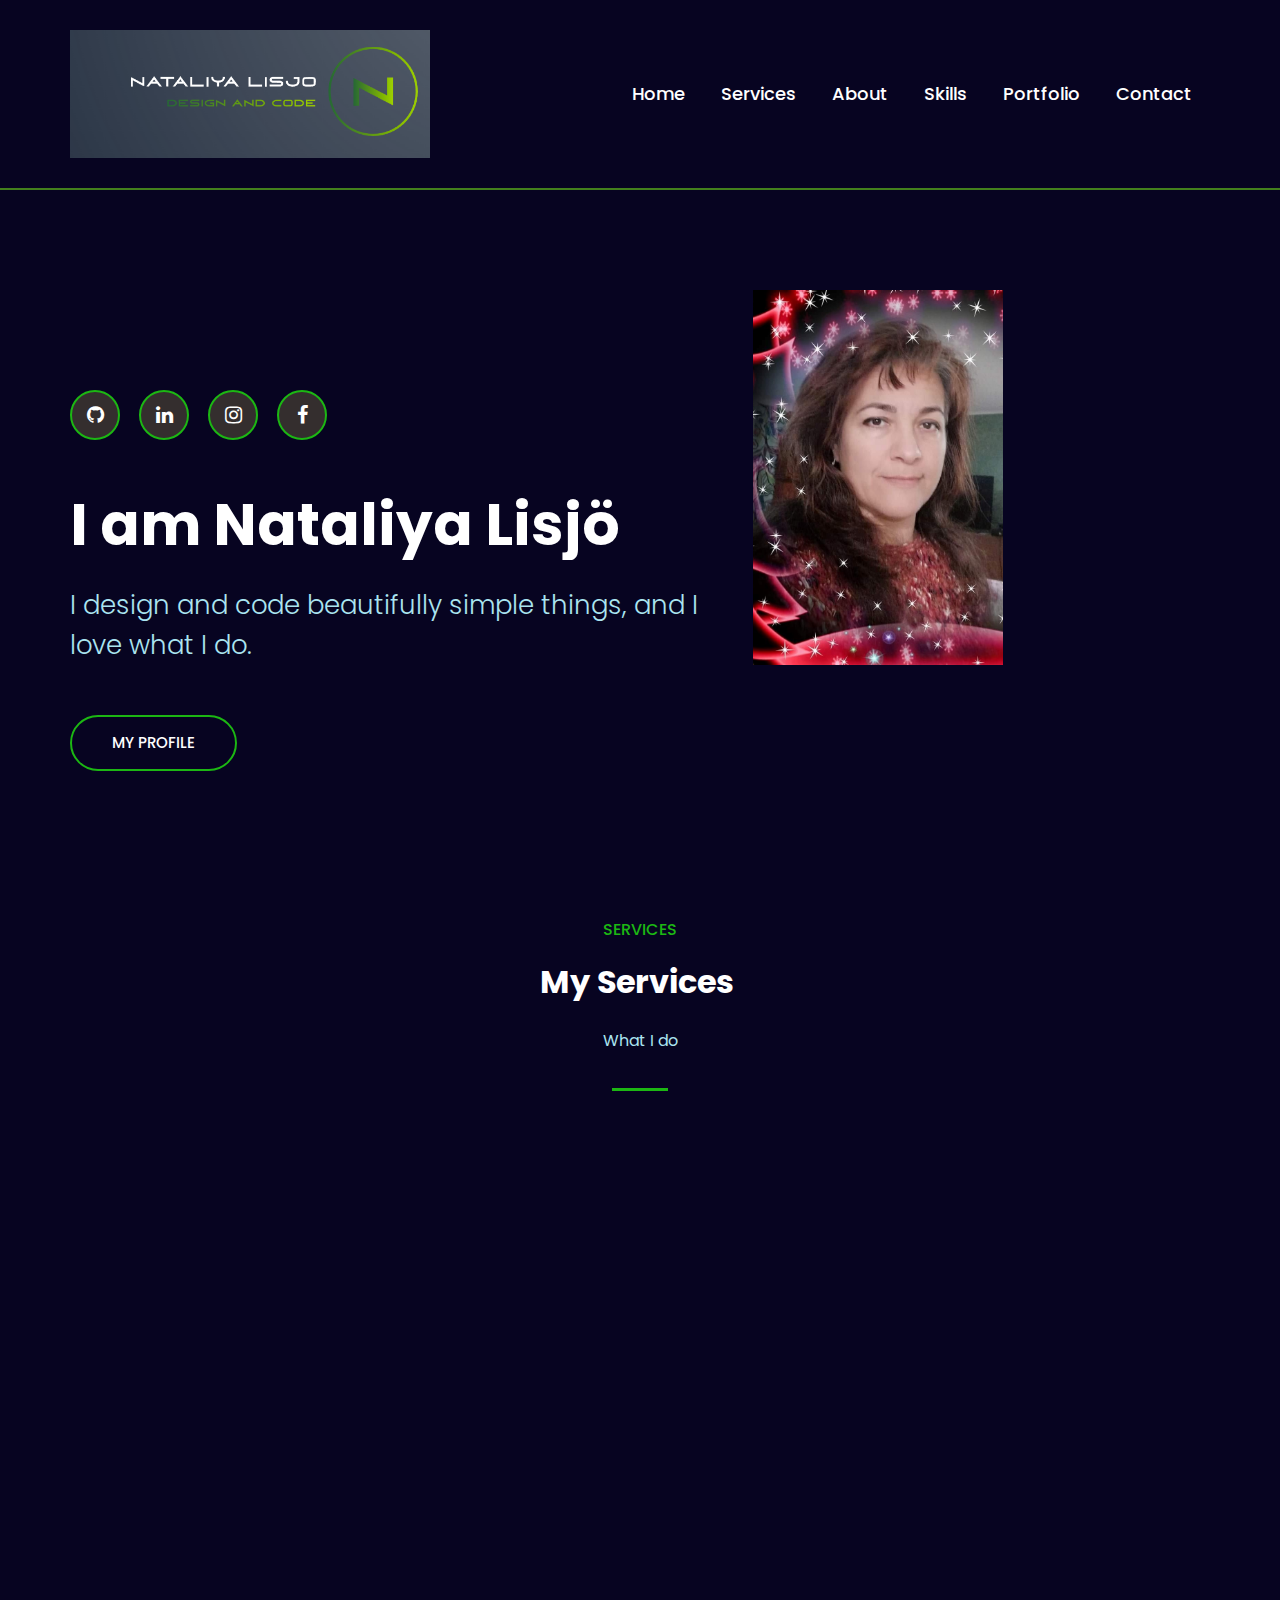
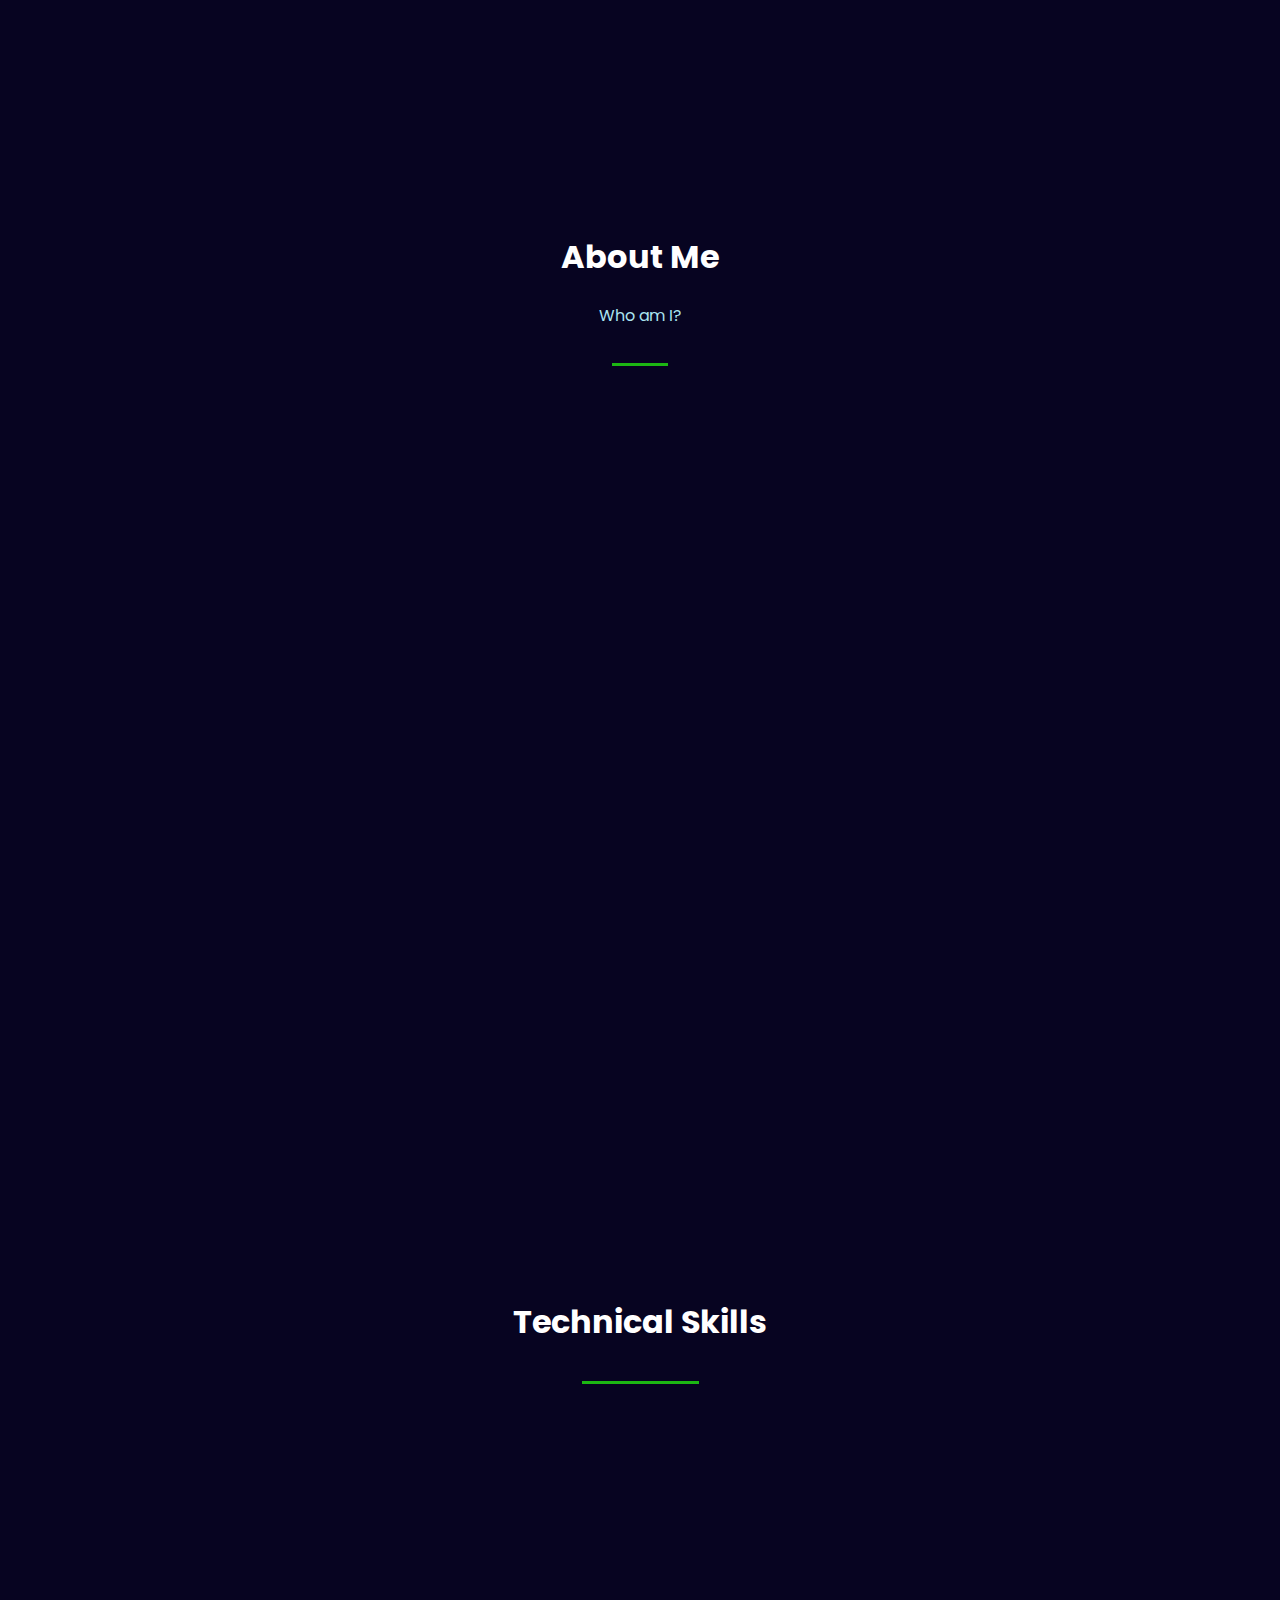
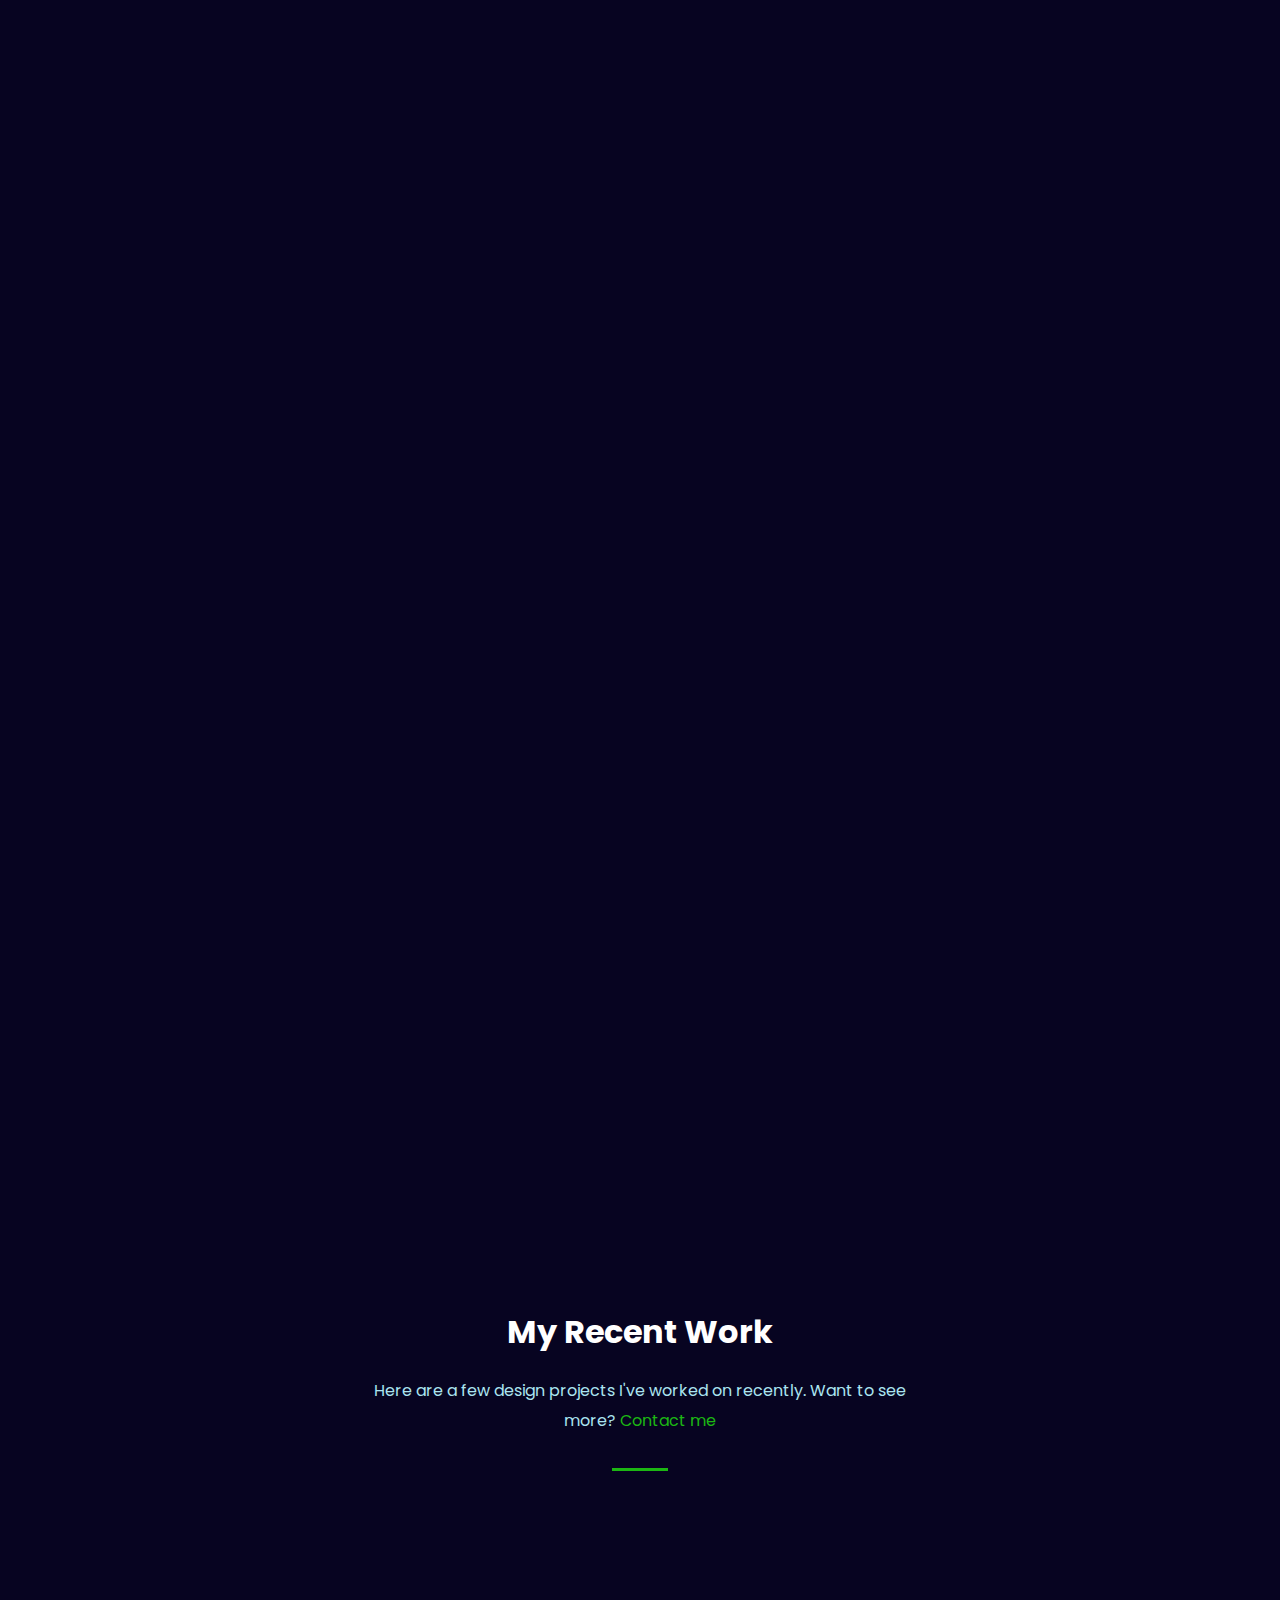
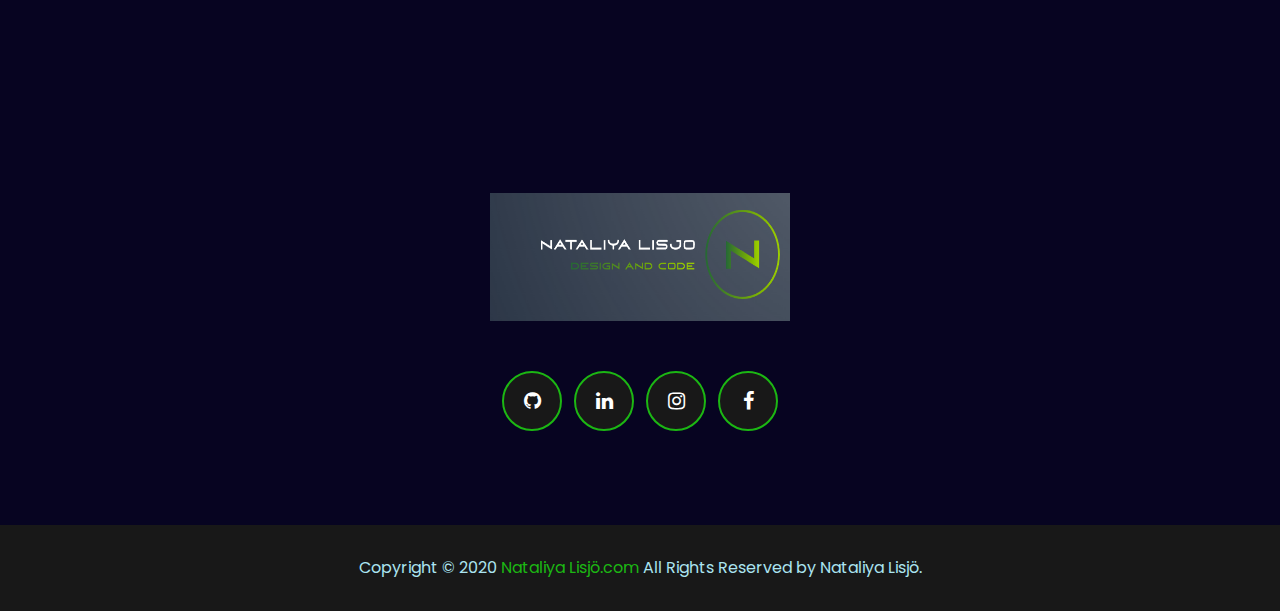
==== index.html @ 0e8befbb "git init" ====
<head>

    <meta charset="utf-8">
    <meta name="viewport" content="width=device-width, initial-scale=1, shrink-to-fit=no">
    <title>Nataliya Lisjö</title>
    <link rel="icon" href="assets/images/favicon.ico" sizes="32x32">
    <link rel="icon" href="assets\images\android-chrome-192x192.png" sizes="192x192">
    <!-- <link rel="apple-touch-icon-precomposed" href="assets/images/thumbnail.png"> -->
    

    <link href="https://fonts.googleapis.com/css?family=Poppins:100,200,300,400,500,600,700,800,900&;display=swap" rel="stylesheet">
    <script src="https://ajax.googleapis.com/ajax/libs/jquery/3.5.1/jquery.min.js"></script>
    <link rel="stylesheet" href="https://stackpath.bootstrapcdn.com/font-awesome/4.7.0/css/font-awesome.min.css">
    <link rel="stylesheet" href="assets/css/plugins.css">
    <link rel="stylesheet" href="assets/css/color.css">
    <link rel="stylesheet" href="assets/css/style.css">
    <!-- <link rel="stylesheet" href="assets/css/stars.css"> -->


 


    </head>
    <body>
        <div id="preloader" style="display: none;">
           <div class="spinner">
              <div class="uil-ripple-css" style="transform:scale(0.29);">
                 <div></div>
                 <div></div>
              </div>
           </div>
        </div>

        <!-- <section class="wrapper">
         <div id="stars"></div> -->
      
        <header>
           <nav class="navbar navbar-expand-lg">
              <div class="container">
                 <a href="index.html" class="custom-logo-link" rel="home">
                 <img src="assets/images/NL.png" class="custom-logo" alt="Nataliya Lisjo logo">
                 </a>
                 <button class="navbar-toggler" type="button" data-toggle="collapse" data-target="#navbarSupportedContent" aria-controls="navbarSupportedContent" aria-expanded="false" aria-label="Toggle navigation">
                 <span class="navbar-toggler-icon"></span>
                 </button>
                 <div class="collapse navbar-collapse" id="navbarSupportedContent">
                    <ul id="menu-primary" class="navbar-nav ml-auto">
                       <li><a href="index.html" class="nav-link">Home</a></li>
                       <li><a href="index.html#services" class="nav-link">Services</a></li>
                       <li><a href="index.html#about" class="nav-link">About</a></li>
                       <li><a href="index.html#tec-skill" class="nav-link">Skills</a></li>
                       <li><a href="index.html#portfolio" class="nav-link">Portfolio</a></li>
                       <li><a href="index.html#contact" class="nav-link">Contact</a></li>
                    </ul>
                 </div>
              </div>
           </nav>
        </header>
        <section class="banner section-padding ">
           <div class="container">
              <div class="row">
                 <div class="col-md-12 col-lg-7">
                    <ul class="list-inline social">
                        <li class="list-inline-item"><a href="https://github.com/natlee77"><i class="fa fa-github"></i></a></li>
                       <li class="list-inline-item"><a href="https://www.linkedin.com/in/nataliya-lisjö-75ba65157"><i class="fa fa-linkedin"></i></a></li>
                       <li class="list-inline-item"><a href="https://www.instagram.com//"><i class="fa fa-instagram"></i></a></li>
                       <li class="list-inline-item"><a href="https://www.facebook.com/natlee71"><i class="fa fa-facebook"></i></a></li>
                    </ul>
                    <div class="align-middle">
                       <h1>I am Nataliya Lisjö</h1>
                       <p>I design and code beautifully simple things, and I love what I do.​</p>
                       <ul class="list-inline">
                          <li class="list-inline-item"><a href="#portfolio">MY PROFILE</a></li>
                          <!-- <li class="list-inline-item"><a class="play-btn popup-video" href="https://www.youtube.com/watch?v=JI2r_WVRucU"><i class="fa fa-play"></i> -->
                             </a>
                          </li>
                       </ul>
                    </div>
                 </div>
                 <div class="col-lg-5">
                    <div class="about_me_image wow fadeInUp" data-wow-delay="0.2s" style="visibility: visible; animation-delay: 0.2s; animation-name: fadeInUp;">
                       <img     src="assets/images/me.jpg" class="attachment-full size-full" alt="about me image"> 
                       <!-- <hr class="style-six"> -->
                    </div>
                 </div>
              </div>
           </div>
        </section>

        <section id="services" class="section-padding ">
           <div class="container">
              <div class="row justify-content-center">
                 <div class="col-lg-6">
                    <div class="section-title underline">
                       <span>Services</span>
                       <h2>My Services <span class="span-inline"></span></h2>
                       <p class="title-desc"> What I do</p>
                    </div>
                 </div>
              </div>
           </div>
           <div class="container">
              <div class="row justify-content-center">
                 <div class="col-lg-4 col-md-6">
                    <div class="item-service wow fadeInLeft" data-wow-delay="0.2s" style="visibility: visible; animation-delay: 0.2s; animation-name: fadeInLeft;">
                       <div class="item-service-icon">
                          <i class="fa fa-github" aria-hidden="true"></i>
                       </div>
                       <div class="item-service-content">
                          <h5>Web Development</h5>
                          <p>I use various web technologies to develop attractive websites which converts visitors to customers. I develop creative and responsive website layouts. Javascript , React, Node.js, Typescript</p>
                       </div>
                    </div>
                 </div>
                 <!-- <div class="col-lg-4 col-md-6">
                    <div class="item-service wow fadeInLeft" data-wow-delay="0.4s" style="visibility: visible; animation-delay: 0.4s; animation-name: fadeInLeft;">
                       <div class="item-service-icon">
                          <i class="fa fa-camera" aria-hidden="true"></i>
                       </div>
                       <div class="item-service-content">
                          <h5>Photography</h5>
                          <p>Lorem Ipsum is simply dummy text of the printing typesetting industry. simply dummy</p>
                       </div>
                    </div>
                 </div> -->
                 <div class="col-lg-4 col-md-6">
                    <div class="item-service wow fadeInLeft" data-wow-delay="0.6s" style="visibility: visible; animation-delay: 0.6s; animation-name: fadeInLeft;">
                       <div class="item-service-icon">
                          <i class="fa fa-codepen" aria-hidden="true"></i>
                       </div>
                       <div class="item-service-content">
                          <h5>Web Design</h5>
                          <p>I like to code things from scratch, and enjoy bringing ideas to life in the browser. I value simple content structure, clean design patterns, and thoughtful interactions.</p>
                       </div>
                    </div>
                 </div>
                 <!-- <div class="col-lg-4 col-md-6">
                    <div class="item-service wow fadeInLeft" data-wow-delay="0.8s" style="visibility: visible; animation-delay: 0.8s; animation-name: fadeInLeft;">
                       <div class="item-service-icon">
                          <i class="fa fa-apple" aria-hidden="true"></i>
                       </div>
                       <div class="item-service-content">
                          <h5>App Developing</h5>
                          <p>Lorem Ipsum is simply dummy text of the printing typesetting industry. simply dummy</p>
                       </div>
                    </div>
                 </div> -->
                 <div class="col-lg-4 col-md-6">
                    <div class="item-service wow fadeInLeft" data-wow-delay="1s" style="visibility: visible; animation-delay: 1s; animation-name: fadeInLeft;">
                       <div class="item-service-icon">
                          <i class="fa fa-code" aria-hidden="true"></i>
                       </div>
                       <div class="item-service-content">
                          <h5>Backend</h5>
                          <p>
                           With C # , SQL, Javascript . I make sure to build a good backend code that is adapted to what you need for your application to work and have database. Structured code that is easy to read and change in.</p>
                       </div>
                    </div>
                 </div>
                 <!-- <div class="col-lg-4 col-md-6">
                    <div class="item-service wow fadeInLeft" data-wow-delay="1.2s" style="visibility: visible; animation-delay: 1.2s; animation-name: fadeInLeft;">
                       <div class="item-service-icon">
                          <i class="fa fa-search-plus"></i>
                       </div>
                       <div class="item-service-content">
                          <h5>SEO Expart</h5>
                          <p>Lorem Ipsum is simply dummy text of the printing typesetting industry. simply dummy</p>
                       </div>
                    </div>
                 </div> -->
              </div>
           </div>
        </section>

        <section id="about" class="section-padding ">
           <div class="container">
              <div class="row justify-content-center">
                 <div class="col-lg-6">
                    <div class="section-title underline">
                       <h2>About Me</h2>
                       <p class="title-desc"> Who am I?</p>
                    </div>
                 </div>
              </div>
              <div class="row">
                 <div class="col-lg-5 text-center wow fadeInLeft" data-wow-delay="0.2s" style="visibility: visible; animation-delay: 0.2s; animation-name: fadeInLeft;">
                    <img src="assets/images/me.jpg" title="me-01" alt="me-01" id="mepic">
                 </div>
                 <div class="col-lg-7 my-auto wow fadeInRight" data-wow-delay="0.2s" style="visibility: visible; animation-delay: 0.2s; animation-name: fadeInRight;">
                    <h3><strong>Hi There</strong></h3>
                    <div class="about-me-description">
                       <p>My name is Nataliya and I am a  Full Stack Web Developer  . I enjoy creating things that live on the internet. My interest in web development started back in 2010 when I decided to build   a webpage for my webshop  . 

                       <p>Fast-forward to today, I'v currently studying the vocational program Blockchain Web Developer at MediaInstitute , so during office hours I am either studying or honing my skills through a personal project.   My main focus these days is building accessible, webaplications from scratch.</p> 
                        
                        </p>
                       <p>Otherwise, in my free time I like to play with dog  . I also meditate   to stay calm, avoid stress and be able to focus</p>
                       <p>
                        <em>"Meditation is like a gym in which you develop the powerful mental muscles of calm and insight." - Ajahn Brahm</em>
                       </p>
                    </div>
                    <div class="row">
                       <div class="col-lg-6">
                          <div class="contact-info">
                             <strong><span>Name:</span></strong>
                             <p>Nataliya Lisjö</p>
                          </div>
                       </div>
                       <div class="col-lg-6">
                          <div class="contact-info">
                             <strong><span>Email:</span></strong>
                             <p>natlisjo@gmail.com</p>
                          </div>
                       </div>
                       <div class="col-lg-6">
                          <div class="contact-info">
                             <strong><span>Phone:</span></strong>
                             <p>+46 735 65 10 34</p>
                          </div>
                       </div>
                       <div class="col-lg-6">
                          <div class="contact-info">
                             <strong><span>LinkedIn:</span></strong>
                             <br>
                             <a href="https://www.linkedin.com/in/nataliya-lisjö-75ba65157/"> Nataliya Lisjö</a>
                          </div>
                       </div>
                    </div>
                 </div>
              </div>
           </div>
        </section>

        <section class="section-padding " id="tec-skill">
         <div class="container">
            <div class="row showoff">
               <div class="section-title underline tec-skills ">
                  <h2>Technical Skills</h2>
                  </div> 
                  <div class="outer-div">
                  <div class="tec-skill wow fadeInLeft">
                     <a href="" class="nav-link">HTML</a>
                     <a href="" class="nav-link">CSS</a>
                     <a href="" class="nav-link">JavaScript</a>
                     <a href="" class="nav-link">ReactJS</a>
                     <a href="" class="nav-link">Blazor</a>
                     <a href="" class="nav-link">ReactJS</a>
                     <a href="" class="nav-link">Umbraco</a>
                     </div>
               <div class="tec-skill  wow fadeInLeft">
               <a href="" class="nav-link">C#</a>
               <a href="" class="nav-link">.NET Core</a>
               <a href="" class="nav-link">ASP.NET MVC</a>
               <a href="" class="nav-link">ASP.NET Web API</a>
               <a href="" class="nav-link">SQL</a>
               <a href="" class="nav-link">Git</a>
               <a href="" class="nav-link">Azure</a>
               <a href="" class="nav-link">Javascript</a>          
               <a href="" class="nav-link">Typescript</a>
                
              
               </div>
            </div>
            </div>
         </div>
      </section>

        <section id="skills" class="section-padding ">
           <div class="container">
              <div class="row justify-content-center">
                 <div class="col-lg-5 my-auto wow fadeInUp" data-wow-delay="0.2s" style="visibility: visible; animation-delay: 0.2s; animation-name: fadeInUp;">
                    <div class="section-title mb-lg-0 mb-md-5" style="text-align: left">
                       <span>i,m expert on</span>
                       <h2>Let,s Work Together<span></span></h2>
                       <p> Looking for a web developer? or perhaps interested in making an application idea into reality? do not hesitate, contact me today! </p>
                       <div style="text-align: left">
                          <a class="amike-btn bordered mt-3" href="#">
                          Hire Me Now</a>
                       </div>
                    </div>
                 </div>
                 <div class="col-lg-6 offset-lg-1 my-auto">
                    <div class="skill wow fadeInUp" data-wow-delay="0.2s" style="visibility: visible; animation-delay: 0.2s; animation-name: fadeInUp;">
                       <p>FRONTEND</p>
                       <div class="skill-bar wow slideInLeft" style="width: 88%; visibility: visible; animation-name: slideInLeft;">
                          <span class="skill-count">88%</span>
                       </div>
                    </div>
                    <div class="skill wow fadeInUp" data-wow-delay="0.4s" style="visibility: visible; animation-delay: 0.4s; animation-name: fadeInUp;">
                       <p>BACKEND</p>
                       <div class="skill-bar wow slideInLeft" style="width: 65%; visibility: visible; animation-name: slideInLeft;">
                          <span class="skill-count">88%</span>
                       </div>
                    </div>
                    <!-- <div class="skill wow fadeInUp" data-wow-delay="0.6s" style="visibility: visible; animation-delay: 0.6s; animation-name: fadeInUp;">
                       <p>C#</p>
                       <div class="skill-bar wow slideInLeft" style="width: 70%; visibility: visible; animation-name: slideInLeft;">
                          <span class="skill-count">70%</span>
                       </div>
                    </div> -->
                    <!-- <div class="skill wow fadeInUp" data-wow-delay="0.8s" style="visibility: visible; animation-delay: 0.8s; animation-name: fadeInUp;">
                       <p>REACT</p>
                       <div class="skill-bar wow slideInLeft" style="width: 60%; visibility: visible; animation-name: slideInLeft;">
                          <span class="skill-count">60%</span>
                       </div>
                    </div> -->
                 </div>
              </div>
           </div>
        </section>


        <section class="section-padding ">
            <div class="container">
               <div class="row showoff">
                  <!-- <div class="col-lg-3 col-sm-6">
                     <div class="counter text-center wow fadeInLeft" data-wow-delay="0.2s" style="visibility: visible; animation-delay: 0.2s; animation-name: fadeInLeft;">
                        <i class="fa fa-users fa-fw" aria-hidden="true"></i>
                        <h2 class="count">5</h2>
                        <span>Clients</span>
                     </div>
                  </div> -->
                  <div class="col-lg-3 col-sm-6">
                     <div class="counter text-center wow fadeInLeft" data-wow-delay="0.4s" style="visibility: visible; animation-delay: 0.4s; animation-name: fadeInLeft;">
                        <i class="fa fa-codepen fa-fw" aria-hidden="true"></i>
                        <h2 class="count">10</h2>
                        <span>Projects</span>
                     </div>
                  </div>
                  <!-- <div class="col-lg-3 col-sm-6">
                     <div class="counter text-center wow fadeInLeft" data-wow-delay="0.6s" style="visibility: visible; animation-delay: 0.6s; animation-name: fadeInLeft;">
                        <i class="fa fa-diamond fa-fw" aria-hidden="true"></i>
                        <h2 class="count">16</h2>
                        <span>Awards</span>
                     </div>
                  </div> -->
                  <div class="col-lg-3 col-sm-6">
                     <div class="counter text-center wow fadeInLeft" data-wow-delay="0.8s" style="visibility: visible; animation-delay: 0.8s; animation-name: fadeInLeft;">
                        <i class="fa fa-github fa-fw" aria-hidden="true"></i>
                        <h2 class="count">2</h2>
                        <span>Years Experirnce</span>
                     </div>
                  </div>
               </div>
            </div>
         </section>

        <section id="portfolio" class="section-padding ">
           <div class="container">
              <div class="row justify-content-center">
                 <div class="col-lg-6">
                    <div class="section-title underline">
                       <h2>My Recent Work<span class="span-inline"></span></h2>
                       <p class="title-desc">Here are a few design projects I've worked on recently. Want to see more? <a href="index.html#contact" >Contact me</a></p>
                    </div>
                 </div>
              </div>
           </div>
           <div class="container" >
              <div class="row" >
                 <div class="col-sm-12" >
                    <div class="portfolio-filter wow fadeInUp" data-wow-delay="0.2s" style="visibility: visible; animation-delay: 0.2s; animation-name: fadeInUp;">
                       <ul class="list-inline">
                          <li class="select-cat list-inline-item active" data-filter="*">All Works</li>
                          <li class="list-inline-item" data-filter=".branding">Backend</li>
                          <li class="list-inline-item" data-filter=".design">Design</li>
                          <li class="list-inline-item" data-filter=".web">Web</li>
                       </ul>
                    </div>
                 </div>
                 
                 <div class="col-sm-12" >
                    <div class="isotope_items row wow fadeInUp" data-wow-delay="0.4s" style="visibility: visible; animation-delay: 0.4s; animation-name: fadeInUp; position: relative; height: 1154.5px;" >

                       <a href="assets/images/mf2.png" class="col-md-4 col-sm-4 col-xs-6 single_item art-direction" data-source="assets/images/mgf2.png" title="MovieFlix" style="position: absolute; left: 0px; top: 0px;" >
                          <img src="assets\images\mf2.png" alt="MovieFlix" style="max-width: 100%;">
                          <h6> Movieflix </h6>                          
                          <div  class="single_item_content">
                             <span>Website</span>   
                          </div>
                       </a>
                       <!-- <a href="https://movieflix-show.netlify.app/"></a> -->

                       <a href="assets/images/westcoast1.png" class="col-md-4 col-sm-4 col-xs-6 single_item art-direction" data-source="assets/images/westcoast1.png" title="WestCoastEducation" style="position: absolute; left: 0px; top: 0px;">
                        <img src="assets/images/westcoast1.png" alt="westcoast" style="max-width: 100%;">
                        <h6>WestCoastEducation</h6>
                        <div class="single_item_content">
                           <span>Webbsite</span>  
                        </div>
                     </a>
                     <!-- <a href="https://westcoasteducation.netlify.app"></a> -->

                       <!-- <a href="assets/images/p-2.jpg" class="col-md-4 col-sm-4 col-xs-6 single_item branding" data-source="assets/images/p-2.jpg" title="In Time" style="position: absolute; left: 390px; top: 0px;">
                          <img src="assets/images/p-2.jpg" alt="In Time">
                          <div class="single_item_content">
                             <span>Branding</span>
                             <h6>In Time</h6>
                          </div>
                       </a> -->
                       <a href="assets/images/p-3.jpg" class="col-md-4 col-sm-4 col-xs-6 single_item design" data-source="assets/images/p-3.jpg" title="Mockup" style="position: absolute; left: 780px; top: 0px;">
                          <img src="assets/images/p-3.jpg" alt="Mockup" style="max-width: 100%;">
                          <div class="single_item_content">
                             <span>Frontend Design</span>
                             <h6>Portfolio web</h6>
                          </div>
                       </a>
                       <!-- <a href="assets/images/p-4.jpg" class="col-md-4 col-sm-4 col-xs-6 single_item web" data-source="assets/images/p-4.jpg" title="Treasure" style="position: absolute; left: 0px; top: 361px;">
                          <img src="assets/images/p-4.jpg" alt="Treasure">
                          <div class="single_item_content">
                             <span>Web</span>
                             <h6>Treasure</h6>
                          </div>
                       </a>
                       <a href="assets/images/p-5.jpg" class="col-md-4 col-sm-4 col-xs-6 single_item art-direction" data-source="assets/images/p-5.jpg" title="Daily Note" style="position: absolute; left: 780px; top: 390px;">
                          <img src="assets/images/p-5.jpg" alt="Daily Note">
                          <div class="single_item_content">
                             <span>Art Direction</span>
                             <h6>Daily Note</h6>
                          </div>
                       </a>
                       <a href="assets/images/p-6.jpg" class="col-md-4 col-sm-4 col-xs-6 single_item branding" data-source="assets/images/p-6.jpg" title="Handcraft" style="position: absolute; left: 390px; top: 558px;">
                          <img src="assets/images/p-6.jpg" alt="Handcraft">
                          <div class="single_item_content">
                             <span>Branding</span>
                             <h6>Handcraft</h6>
                          </div>
                       </a>
                       <a href="assets/images/p-7.jpg" class="col-md-4 col-sm-4 col-xs-6 single_item design" data-source="assets/images/p-7.jpg" title="Pencil" style="position: absolute; left: 0px; top: 593.5px;">
                          <img src="assets/images/p-7.jpg" alt="Pencil">
                          <div class="single_item_content">
                             <span>Design</span>
                             <h6>Pencil</h6>
                          </div>
                       </a>
                       <a href="assets/images/p-8.jpg" class="col-md-4 col-sm-4 col-xs-6 single_item web" data-source="assets/images/p-8.jpg" title="Focus" style="position: absolute; left: 780px; top: 899.5px;">
                          <img src="assets/images/p-8.jpg" alt="Focus">
                          <div class="single_item_content">
                             <span>Web</span>
                             <h6>Focus</h6>
                          </div>
                       </a> -->
                    </div>
                 </div>
              </div>
           </div>
        </section>

        <!-- <section id="pricing" class="section-padding">
           <div class="container">
              <div class="row justify-content-center">
                 <div class="col-lg-6">
                    <div class="section-title underline">
                       <span>CHOOSE A PLAN</span>
                       <h2>Pricing Plan<span class="span-inline"></span></h2>
                       <p class="title-desc">Lorem Ipsum is simply dummy text of the printing and typesetting industry. Lorem Ipsum standard dummy text.</p>
                    </div>
                 </div>
              </div>
           </div>
           <div class="container">
              <div class="row justify-content-center">
                 <div class="col-lg-4 col-md-6">
                    <div class="amike-pricing-table wow fadeInLeft" data-wow-delay="0.2s" style="visibility: visible; animation-delay: 0.2s; animation-name: fadeInLeft;">
                       <h4 class="type elementor-inline-editing">Basic</h4>
                       <div class="position-relative">
                          <h1 class="amike-price elementor-inline-editing">50 </h1>
                          <span class="amike-currency fa fa-dollar"></span>
                       </div>
                       <ul>
                          <li>5GB Storage Space</li>
                          <li>20GB Monthly Bandwidth</li>
                          <li>My SQL Databases</li>
                          <li>100 Email Account</li>
                          <li>10 Free Domain Names</li>
                       </ul>
                       <a class="elementor-inline-editing amike-btn bordered" href="#">Purchase</a>
                    </div>
                 </div>
                 <div class="col-lg-4 col-md-6">
                    <div class="amike-pricing-table recommended wow fadeInLeft" data-wow-delay="0.4s" style="visibility: visible; animation-delay: 0.4s; animation-name: fadeInLeft;">
                       <h4 class="type elementor-inline-editing">Standard</h4>
                       <div class="position-relative">
                          <h1 class="amike-price elementor-inline-editing">80 </h1>
                          <span class="amike-currency fa fa-dollar"></span>
                       </div>
                       <ul>
                          <li>5GB Storage Space</li>
                          <li>20GB Monthly Bandwidth</li>
                          <li>My SQL Databases</li>
                          <li>100 Email Account</li>
                          <li>10 Free Domain Names</li>
                       </ul>
                       <a class="elementor-inline-editing amike-btn bordered" href="#">Purchase</a>
                    </div>
                 </div>
                 <div class="col-lg-4 col-md-6">
                    <div class="amike-pricing-table wow fadeInLeft" data-wow-delay="0.6s" style="visibility: visible; animation-delay: 0.6s; animation-name: fadeInLeft;">
                       <h4 class="type elementor-inline-editing">Premium</h4>
                       <div class="position-relative">
                          <h1 class="amike-price elementor-inline-editing">160 </h1>
                          <span class="amike-currency fa fa-dollar"></span>
                       </div>
                       <ul>
                          <li>5GB Storage Space</li>
                          <li>20GB Monthly Bandwidth</li>
                          <li>My SQL Databases</li>
                          <li>100 Email Account</li>
                          <li>10 Free Domain Names</li>
                       </ul>
                       <a class="elementor-inline-editing amike-btn bordered" href="#">Purchase</a>
                    </div>
                 </div>
              </div>
           </div>
        </section> -->
      
        <!-- <section class="section-padding alt-color">
           <div class="container">
              <div class="row">
                 <div class="col-lg-5">
                    <div class="section-title mb-lg-0 mb-md-5 wow fadeInLeft" data-wow-delay="0.2s" style="text-align: left; visibility: visible; animation-delay: 0.2s; animation-name: fadeInLeft;">
                       <span>Our Testimonials</span>
                       <h2>Happy Clients Says<span></span></h2>
                       <p>Phasellus accumsan scelerisque dolor, quis mattis justo&nbsp; varius. Vestibulum ante ipsum primis in faucibus orci luctus et ultrices posuere cubilia Curae</p>
                       <p>enim elementum varius. Vestibulum ante ipsum primis in faucibus orci luctus et ultrices posuere</p>
                       <div style="text-align: left">
                          <a class="amike-btn bordered mt-3" href="#">Learn More</a>
                       </div>
                    </div>
                 </div>
                 <div class="col-lg-6 offset-lg-1 my-auto">
                    <div class="testimonial wow fadeInRight slick-initialized slick-slider" data-wow-delay="0.2s" style="visibility: visible; animation-delay: 0.2s; animation-name: fadeInRight;">
                       <button type="button" class="slick-prev slick-arrow" style=""><i class="fa fa-chevron-left"></i></button>
                       <div class="slick-list draggable">
                          <div class="slick-track" style="opacity: 1; width: 1110px;">
                             <div class="testimonial-item slick-slide slick-current slick-active" data-slick-index="0" aria-hidden="false" tabindex="0" style="width: 555px; position: relative; left: 0px; top: 0px; z-index: 999; opacity: 1;">
                                <div class="testimonial-content">
                                   <p>“In promotion and of advertising testimonial show consiss of a person,s written orsoken statement extollig the virtue”</p>
                                   <div class="testimonial-rating">
                                      <i class="fa fa-star"></i><i class="fa fa-star"></i><i class="fa fa-star"></i><i class="fa fa-star"></i><i class="fa fa-star"></i>
                                   </div>
                                </div>
                                <div class="testimonial-avatar">
                                   <div class="testimonial-avatar-img">
                                      <img src="assets/images/Pappa2.jpg" alt="img">
                                   </div>
                                   <div class="testimonial-avatar-info">
                                      <h5>Matthias Johansson</h5>
                                      <span>Co Founder of Närkebygg AB</span>
                                   </div>
                                </div>
                             </div>
                             <div class="testimonial-item slick-slide" data-slick-index="1" aria-hidden="true" tabindex="-1" style="width: 555px; position: relative; left: -555px; top: 0px; z-index: 998; opacity: 0; transition: opacity 1000ms ease 0s;">
                                <div class="testimonial-content">
                                   <p>“In promotion and of advertising testimonial show consiss of a person,s written orsoken statement extollig the virtue”</p>
                                   <div class="testimonial-rating">
                                      <i class="fa fa-star"></i><i class="fa fa-star"></i><i class="fa fa-star"></i><i class="fa fa-star"></i><i class="fa fa-star"></i>
                                   </div>
                                </div>
                                <div class="testimonial-avatar">
                                   <div class="testimonial-avatar-img">
                                      <img src="assets/images/Pappa.jpg" alt="img">
                                   </div>
                                   <div class="testimonial-avatar-info">
                                      <h5>Helen Andersson</h5>
                                      <span>Project Leader at Epiroc</span>
                                   </div>
                                </div>
                             </div>
                          </div>
                       </div>
                       <button type="button" class="slick-next slick-arrow" style=""><i class="fa fa-chevron-right"></i></button>
                    </div>
                 </div>
              </div>
           </div>
        </section> -->

        <!-- <section class="section-partner alt-color">
           <div class="container">
              <ul class="list-inline partner justify-content-center">
                 <li class="list-inline-item">
                    <a target="&quot;_blank&quot;" href="#">
                    <img src="assets/images/logo-01-w.png" alt="client logo"></a>
                 </li>
                 <li class="list-inline-item">
                    <a target="&quot;_blank&quot;" href="#">
                    <img src="assets/images/logo-04-w.png" alt="client logo"></a>
                 </li>
                 <li class="list-inline-item">
                    <a target="&quot;_blank&quot;" href="#">
                    <img src="assets/images/logo-03-w.png" alt="client logo"></a>
                 </li>
                 <li class="list-inline-item">
                    <a target="&quot;_blank&quot;" href="#">
                    <img src="assets/images/logo-02-w.png" alt="client logo"></a>
                 </li>
                 <li class="list-inline-item">
                    <a target="&quot;_blank&quot;" href="#">
                    <img src="assets/images/logo-05-w.png" alt="client logo"></a>
                 </li>
              </ul>
           </div>
        </section> -->
        <!-- <section id="blog" class="section-padding">
           <div class="container">
              <div class="row justify-content-center">
                 <div class="col-lg-6">
                    <div class="section-title wow fadeInUp" data-wow-delay="0.2s" style="visibility: visible; animation-delay: 0.2s; animation-name: fadeInUp;">
                       <span>Latest Post</span>
                       <h2>Latest blog<span class="span-inline"></span></h2>
                       <p class="title-desc">Lorem Ipsum is simply dummy text of the printing and typesetting industry. Lorem Ipsum standard dummy text.</p>
                    </div>
                 </div>
              </div>
           </div>
           <div class="container">
              <div class="row justify-content-center">
                 <div class="col-lg-4 col-md-6">
                    <div class="blog-item mb-50 wow fadeInLeft" data-wow-delay="0.2s" style="visibility: visible; animation-delay: 0.2s; animation-name: fadeInLeft;">
                       <div class="blog-thumb">
                          <a href="single.html"><img src="assets/images/blog-1.jpg" alt="Ten Secrets You Will Not Want To Know"></a>
                       </div>
                       <div class="blog-content s-blog-content">
                          <div class="blog-meta mb-15">
                             <ul class="list-inline">
                                <li class="list-inline-item">
                                   <i class="fa fa-user"></i>By<a href="#"> admin</a>
                                </li>
                                <li class="list-inline-item"><i class="fa fa-calendar-o"></i>Tuesday</li>
                                <li class="list-inline-item"><i class="fa fa-comments"></i>3</li>
                             </ul>
                          </div>
                          <h5><a href="single.html">Ten Secrets You Will Not Want To Know</a></h5>
                          <a href="single.html">Read More<i class="fa fa-fw fa-arrow-circle-right"></i></a>
                       </div>
                    </div>
                 </div>
                 <div class="col-lg-4 col-md-6">
                    <div class="blog-item mb-50 wow fadeInLeft" data-wow-delay="0.4s" style="visibility: visible; animation-delay: 0.4s; animation-name: fadeInLeft;">
                       <div class="blog-thumb">
                          <a href="single.html"><img src="assets/images/blog-2.jpg" alt="You’ve gotta dance like there’s nobody watching"></a>
                       </div>
                       <div class="blog-content s-blog-content">
                          <div class="blog-meta mb-15">
                             <ul class="list-inline">
                                <li class="list-inline-item">
                                   <i class="fa fa-user"></i>By<a href="#"> admin</a>
                                </li>
                                <li class="list-inline-item"><i class="fa fa-calendar-o"></i>Wednesday</li>
                                <li class="list-inline-item"><i class="fa fa-comments"></i>3</li>
                             </ul>
                          </div>
                          <h5><a href="single.html">You’ve gotta dance like there’s nobody watching</a></h5>
                          <a href="single.html">Read More<i class="fa fa-fw fa-arrow-circle-right"></i></a>
                       </div>
                    </div>
                 </div>
                 <div class="col-lg-4 col-md-6">
                    <div class="blog-item mb-50 wow fadeInLeft" data-wow-delay="0.6s" style="visibility: visible; animation-delay: 0.6s; animation-name: fadeInLeft;">
                       <div class="blog-thumb">
                          <a href="single.html"><img src="assets/images/blog-3.jpg" alt="I must explain to you how all this mistaken idea"></a>
                       </div>
                       <div class="blog-content s-blog-content">
                          <div class="blog-meta mb-15">
                             <ul class="list-inline">
                                <li class="list-inline-item">
                                   <i class="fa fa-user"></i>By<a href="#"> admin</a>
                                </li>
                                <li class="list-inline-item"><i class="fa fa-calendar-o"></i>Saturday</li>
                                <li class="list-inline-item"><i class="fa fa-comments"></i>3</li>
                             </ul>
                          </div>
                          <h5><a href="single.html">I must explain to you how all this mistaken idea</a></h5>
                          <a href="single.html">Read More<i class="fa fa-fw fa-arrow-circle-right"></i></a>
                       </div>
                    </div>
                 </div>
              </div>
           </div>
        </section> -->
        <section id="contact"  class="section-padding">
           <div class="container">
              <div class="row justify-content-center">
                 <div class="col-lg-6">
                    <div class="section-title wow fadeInUp" data-wow-delay="0.2s" style="visibility: visible; animation-delay: 0.2s; animation-name: fadeInUp;">
                       <span>Have Any Query?</span>
                       <h2>Contact Me<span class="span-inline"></span></h2>
                       <p class="title-desc">If you have any questions or are interested in working with me. Please contact me below</p>
                    </div>
                 </div>
              </div>
           </div>
           <div class="container">
              <div class="row">
                 <div class="col-lg-4">
                    <div class="address wow fadeInLeft" data-wow-delay="0.2s" style="visibility: visible; animation-delay: 0.2s; animation-name: fadeInLeft;">
                       <a href="#">
                          <i class="fa-fw fa fa-map-marker"></i>
                          <span>Location</span>
                          <p> Degerfors , Karlskoga, Örebro, Sweden</p>
                       </a>
                    </div>
                 </div>
                 <div class="col-lg-4 wow fadeInUp" data-wow-delay="0.2s" style="visibility: visible; animation-delay: 0.2s; animation-name: fadeInUp;">
                    <div class="address">
                       <a href="#">
                          <i class="fa-fw fa fa-phone"></i>
                          <span>Give me a call</span>
                          <p>+46 735 65 10 34</p>
                       </a>
                    </div>
                 </div>
                 <div class="col-lg-4 wow fadeInRight" data-wow-delay="0.2s" style="visibility: visible; animation-delay: 0.2s; animation-name: fadeInRight;">
                    <div class="address">
                       <a href="#">
                          <i class="fa-fw fa fa-envelope-o"></i>
                          <span>Get in online</span>
                          <p>natlisjo@gmail.com</p>
                       </a>
                    </div>
                 </div>
                 <div class="col-lg-12">
                    <form id="contact-form" class="wow fadeInUp" data-wow-delay="0.4s"  style="visibility: visible; animation-delay: 0.4s; animation-name: fadeInUp;">
                       <div class="contactform">
                          <div class="row">
                             <div class="col-lg-6">
                                <input type="text" id="name" name="your-name"  placeholder="Your Name" required />
                             </div>
                             <div class="col-lg-6">
                                <input type="email" id="email" name="email" aria-required="true" placeholder="Your Email" required  />
                             </div>
                             <div class="col-lg-12">
                                <input type="text" id="subject" name="subject" aria-required="true" placeholder="Your Subject" required />
                                <textarea id="message" name="textarea" aria-required="true" placeholder="Your Message" required></textarea>
                                <input type="submit" value="Send Message" >
<!-- 
                                value="Send Message" class="wpcf7-form-control wpcf7-submit" action="#" method="post" -->
                             </div>
                          </div>
                       </div>
                    </form>
                 </div>
              </div>
           </div>
        </section>

        <footer class="text-center">
           <div class="site-footer">
              <div class="container">
                 <div class="row justify-content-center">
                    <div class="col-lg-9 col-sm-10 mb-4">
                       <div class="mb-5">
                          <a href="index.html" class="custom-logo-link" rel="home">
                          <img width="300" height="50" src="assets/images/NL.png" class="custom-logo" alt="Amike">
                          </a>
                       </div>
                       <!-- <p class="footer-text">Lorem ipsum dolor sit amet, consectetur adipisicing elit, sed do eiusmod tempor inci- didunt ut labore et dolore magna aliqua. Ut enim ad minim veniam, quis nostrud exe- rcitation ullamco laboris nisi ut aliquip ex ea commodo consequat.</p> -->
                       <div class="footer-social">
                          <ul class="list-inline social">
                           <li class="list-inline-item"><a href="https://github.com/natlee77"><i class="fa fa-github"></i></a></li>
                           <li class="list-inline-item"><a href="https://www.linkedin.com/in/nataliya-lisj%C3%B6-75ba65157"><i class="fa fa-linkedin"></i></a></li>
                           <li class="list-inline-item"><a href="https://www.instagram.com/ "><i class="fa fa-instagram"></i></a></li>
                           <li class="list-inline-item"><a href="www.facebook.com/natlee71"><i class="fa fa-facebook"></i></a></li>
                          </ul>
                       </div>
                    </div>
                 </div>
              </div>
           </div>
           <div class="copyright-text">Copyright © 2020 <a href="#">Nataliya Lisjö.com</a> All Rights Reserved by Nataliya Lisjö.</div>
        </footer>

        <div id="backtotop" style="display: none;"><i class="fa fa-arrow-circle-up"></i></div>
    <!-- </section> -->
    <script src="https://smtpjs.com/v3/smtp.js"></script>
        <script src="assets/js/plugins.js"></script>
        <script src="assets/js/main.js"></script>
        <script src="assets/js/form.js"></script>
     </body>
---- assets/css/color.css ----
.comment-navigation .nav-links a,
.item-service:hover,
.tagcloud a:hover,
.error-404 [type=submit],
.sticky .post-item-content,
.dropdown-item:focus,
.widget .search-form button,
.dropdown-item:hover,
.banner .social li a:hover,
.footer-social li a:hover,
.blog-item .blog-post-date,
.post-navigation .nav-links a:hover,
.post-tag a:hover,
[type=reset],
[type=submit],
.banner a.play-btn,
.portfolio-filter ul .list-inline-item:hover,
.amike-btn.bordered:hover,
.skill-bar,
.widget-area .widget .widget-title:after,
.progress-bar,
.amike-btn,
.amike-pricing-table.recommended:after,
.section-title:after,
.pagination .prev,
.pagination .next,
.banner a:hover,
.amike-pricing-table.recommended .amike-btn,
.contactform input[type=submit],
[type=submit],
[type=button] {
    background:  #1cb713 
}

.post-item-content h3:hover,
.section-title>span,
.comment-avatar-info h5,
.counter h2,
.blog-item h5 a:hover,
.navbar-nav .nav-link:hover,
a,
.comment-reply-link,
.widget-area .widget ul li a:hover,
.section-title h2 span,
#backtotop i,
.item-service i,
.address i,
.testimonial-rating i,
.section-title i {
    color: #1cb713
}

.post-password-form input[type=password],
.banner a,
.portfolio-filter ul .list-inline-item.active,
.amike-btn.bordered,
.testimonial .slick-arrow:hover,
.testimonial-avatar-img img,
.uil-ripple-css div,
.uil-ripple-css div:nth-of-type(1),
.testimonial img,
.amike-pricing-table.recommended,
.footer-social li a,
[type=search] {
    border-color: #1cb713!important;
}
---- assets/css/style.css ----
/*!
Theme Name: Amike
Theme URI: #
Author: ThemeBing
Author URI: http://ThemeBing.com
Description: Amike Portfolio Landing WordPress Theme
Version: 1.0.0
License: GNU General Public License v2 or later
License URI: http://www.gnu.org/licenses/gpl-2.0.html
Text Domain: amike
Tags: custom-background, custom-logo, custom-menu, blog , threaded-comments, translation-ready
*/
/*--------------------------------------------------------------
>>> TABLE OF CONTENTS:
----------------------------------------------------------------
# Elements
# Navigation 
# WordPress Core
# Galleries
# team
# service
# portfolio
# Contact Form
# Comments
# Blog
# 404
# Footer
# Responsive
--------------------------------------------------------------*/

/*--------------------------------------------------------------
# Elements
--------------------------------------------------------------*/
body {
    font-family: Poppins;
    background: #070421;
    color: #abe4f0;
    line-height: 26px;
}

h1,
h2,
h3,
h4,
h5,
h6 {
    -ms-word-wrap: break-word;
    word-wrap: break-word;
    color: #fff;
}

h1:not(:last-child),
h2:not(:last-child),
h3:not(:last-child),
h4:not(:last-child),
h5:not(:last-child),
h6:not(:last-child) {
    margin-bottom: 25px;
}


a {
    text-decoration: none;
    -webkit-transition: .3s ease;
    -o-transition: .3s ease;
    transition: .3s ease;
}

a:hover {
    color: #109704;
}

a:hover,
a:focus,
a:active {
    color: inherit;
    text-decoration: none;
}

a:focus {
    outline: inherit;
}

a:hover,
a:active {
    outline: 0;
}

table {
    width: 100%;
    margin-bottom: 20px;
}

table tr,
table th,
table td {
    background: #181818;
    padding: 10px;
    border: 1px solid #f4f5f8;
}

pre {
    background: #181818;
    color: #ddd;
    padding: 30px;
    /* overflow: auto; */
    max-width: 100%;
}

img {
    height: auto;
    /* max-width: 100%; */
}

blockquote:not(:last-child) {
    margin-bottom: 25px;
}

blockquote {
    background: #181818;
    padding: 30px;
    font-size: 20px;
    border-radius: 6px;
    position: relative;
}

blockquote>* {
    z-index: 1;
    position: relative;
    margin-bottom: 0;
}

blockquote p {
    font-style: italic;
}

ul,
ol {
    padding-left: 20px;
}

li>ul,
li>ol {
    margin-bottom: 0;
    margin-left: 1.5em;
}

::-webkit-input-placeholder {
    color: #dfdfdf;
    opacity: 1;
}

::-moz-placeholder {
    color: #dfdfdf;
    opacity: 1;
}

:-ms-input-placeholder {
    color: #dfdfdf;
    opacity: 1;
}

::-ms-input-placeholder {
    color: #dfdfdf;
    opacity: 1;
}

::placeholder {
    color: #dfdfdf;
    opacity: 1;
}

:-ms-input-placeholder {
    color: #dfdfdf;
}

::-ms-input-placeholder {
    color: #dfdfdf;
}

[type=search] {
    background: transparent;
    outline-offset: -2px;
    -webkit-appearance: none;
    border: none;
    padding: 17px 15px;
    border-radius: 50px;
    width: 100%;
    border: 1px solid #f4f5f8;
    color: #fff;
}

select {
    width: 100%;
    background: transparent;
    color: #fff;
    border: 1px solid #3f4254;
    padding: 10px;
}

[type=password],
[type=reset],
[type=submit],
button,
html [type=button] {
    color: #fff !important;
    display: inline-block;
    padding: 18px 40px;
    border-radius: 100px;
    border: none;
}

.post-password-form input[type=password] {
    background: transparent;
    border: 1px solid;
}

.post-password-form input[type=password]:focus {
    outline: none;
}

textarea {
    color: #fff;
}

.search-form {
    position: relative;
}

.search-form [type=search] {
    width: unset;
}

button:focus {
    outline: none;
}

.sticky .post-item-content {
    color: #fff;
}

.sticky .post-item-content h3,
.sticky .post-item-content a,
.sticky .post-item-content p {
    color: #fff;
}

.home-mb-100 {
    margin-bottom: 100px;
    border-top: 1px solid #ccc;
}

.elementor-widget-text-editor,
.elementor-widget-button a.elementor-button,
.elementor-widget-button .elementor-button {
    font-family: Poppins !important;
}

.elementor-button {
    border-radius: 0 !important;
}

.dropdown-menu {
    border-radius: 6px;
    background: #181818;
}

.dropdown-item {
    padding: 10px 15px;
}

.dropdown-item:focus,
.dropdown-item:hover,
.dropdown-item,
.dropdown-item.active,
.dropdown-item:active {
    color: #fff;
}

.alt-color {
    background: #070b3d;
}

.section-partner {
    padding-top: 80px;
    padding-bottom: 10px;
}

.section-padding-100 {
    padding: 100px 0;
}

.section-padding {
    padding: 130px 0;
}

.contact-info span {
    color: #973f04
}

/* ====================================
Navigation 
==================================== */
body.admin-bar .fixed-top {
    /* top: 28px; */
}

.navbar {
    padding: 30px 0;
    border-bottom: 2px solid #43801d;
}

.navbar.fixed-top {
    background: #00140e;
    -webkit-box-shadow: 0px 18px 40px -30px #181818;
    box-shadow: 0px 18px 40px -30px #181818;
    -webkit-animation: 1000ms ease-in-out 0s normal none 1 running fadeInDown;
    animation: 1000ms ease-in-out 0s normal none 1 running fadeInDown;
}

.navbar-logo {
    font-size: 24px;
    font-weight: bold;
    display: inline-block;
}

  .custom-logo-link img {
  height: 8rem;
}  

.navbar-nav .nav-link {
    margin: 0 10px;
    font-weight: 500;
    color: #fff;
    font-size: 18px;
}

.menu-item:last-child .nav-link {
    margin-right: 0;
    padding-right: 0;
}

.navbar-toggler {
    background: transparent !important;
    padding-left: 0 !important;
    padding-right: 0 !important;
}

.navbar-toggler-icon {
    background-image: url("data:image/svg+xml;charset=utf8,%3Csvg viewBox='0 0 30 30' xmlns='http://www.w3.org/2000/svg'%3E%3Cpath stroke='rgba(225, 225, 225, 1)' stroke-width='2' stroke-linecap='round' stroke-miterlimit='10' d='M4 7h22M4 15h22M4 23h22'/%3E%3C/svg%3E");
    font-size: 24px;
}

.breadcrumb-item+.breadcrumb-item::before {
    content: '>';
    color: #fff;
    margin: 0px 5px;
}

/*--------------------------------------------------------------
# Banner
--------------------------------------------------------------*/
.banner {
    /* background: url(../../assets/images/bg.jpg); */
    background-repeat: no-repeat;
    background-size: cover;
    background-position: center;
    padding: 100px 0 0;
}

.about_me_image {
    margin:  auto;
    overflow: hidden;
    
}

.about_me_image img {
    height: auto;
    width: 250;
}

.banner .social {
    margin-top: 100px;
}

.banner .social li a {
    width: 50px;
    height: 50px;
    background: #342e2e;
    text-align: center;
    padding: 13px;
    border-radius: 50%;
    font-size: 20px;
    text-align: center;
    display: -webkit-box;
    display: -ms-flexbox;
    display: flex;
    -webkit-box-pack: center;
    -ms-flex-pack: center;
    justify-content: center;
    -webkit-box-align: center;
    -ms-flex-align: center;
    align-items: center;
}

.banner .social li.list-inline-item:not(:last-child) {
    margin-right: 15px;
}

.banner h1 {
    margin-top: 50px;
    font-size: 58px;
    font-weight: 700;
    overflow: hidden;
    border-right: 5px solid transparent;
    white-space: nowrap;
    -webkit-animation: typing 3.5s steps(30, end), blink-caret .5s step-end 7;
    animation: typing 3.5s steps(30, end), blink-caret .5s step-end 7;

}

@-webkit-keyframes typing {
    from {
        width: 0
    }

    to {
        width: 100%
    }
}

@keyframes typing {
    from {
        width: 0
    }

    to {
        width: 100%
    }
}

@-webkit-keyframes blink-caret {

    from,
    to {
        border-color: white
    }

    50% {
        border-color: transparent;
    }
}

@keyframes blink-caret {

    from,
    to {
        border-color: white
    }

    50% {
        border-color: transparent;
    }
}

.banner p {
    font-size: 26px;
    line-height: 40px;
    font-weight: 300;
    margin-bottom: 50px;
}

.banner a {
    border: 2px solid;
    color: #fff;
    font-weight: 500;
    display: inline-block;
    padding: 13px 40px;
    border-radius: 50px;
    font-size: 15px;
}

.banner a.play-btn {
    text-align: center;
    border: none;
    margin-left: 15px;
}

.banner a.play-btn i {
    font-size: 20px;
}

/*--------------------------------------------------------------
# section title
--------------------------------------------------------------*/
.section-title {
    position: relative;
    text-align: center;
    margin-bottom: 100px;
}

.section-title.underline:after {
    position: absolute;
    content: '';
    width: 10%;
    height: 3px;
    bottom: -35px;
    left: 0;
    right: 0;
    margin: 0 auto
}

.section-title i {
    font-size: 46px;
    margin-bottom: 15px;
}

.section-title>span {
    font-weight: 500;
    text-transform: uppercase;
    margin-bottom: 20px;
    display: block;
}

.section-title h2 {
    font-weight: bold;
}

.section-title h2 span {
    font-weight: bold;
    display: block;
}

.span-inline {
    display: inline-block !important;
}

.section-title p {
    line-height: 30px;
}

.title-desc {
    margin: 0 auto;
    line-height: 30px;
}

/*--------------------------------------------------------------
# Butrton
--------------------------------------------------------------*/
.amike-btn {
    color: #fff;
    font-weight: 500;
    display: inline-block;
    padding: 12px 40px;
    border-radius: 100px;
    font-size: 15px;
    margin: 0 7px;
}

.amike-btn i {
    margin-right: 10px;
}

.amike-btn.bordered {
    border: 2px solid;
    background: transparent;
}

/*--------------------------------------------------------------
# WordPress Core
--------------------------------------------------------------*/
.alignleft {
    display: inline;
    float: left;
    margin-right: 1.5em;
}

.alignright {
    display: inline;
    float: right;
    margin-left: 1.5em;
}

.aligncenter {
    clear: both;
    display: block;
    margin-left: auto;
    margin-right: auto;
}

/* Text meant only for screen readers. */
.screen-reader-text {
    border: 0;
    clip: rect(1px, 1px, 1px, 1px);
    -webkit-clip-path: inset(50%);
    clip-path: inset(50%);
    height: 1px;
    margin: -1px;
    overflow: hidden;
    padding: 0;
    position: absolute !important;
    width: 1px;
    word-wrap: normal !important;
}

.screen-reader-text:focus {
    background-color: #eee;
    clip: auto !important;
    -webkit-clip-path: none;
    clip-path: none;
    color: #444;
    display: block;
    font-size: 1em;
    height: auto;
    left: 5px;
    line-height: normal;
    padding: 15px 23px 14px;
    text-decoration: none;
    top: 5px;
    width: auto;
    z-index: 100000;
}

/*--------------------------------------------------------------
# pricing
--------------------------------------------------------------*/
.amike-pricing-table {
    background: #181818;
    padding: 50px 30px;
    border-radius: 10px;
    text-align: center;
}

.amike-pricing-table .amike-price {
    margin-bottom: 10px;
}

.amike-pricing-table h1 {
    font-size: 70px;
    font-weight: 100;
}

.amike-pricing-table ul {
    list-style: none;
    padding-left: 0;
    font-size: 15px;
    margin-bottom: 40px;
}

.amike-pricing-table ul li {
    line-height: 50px;
    border-bottom: 1px solid #3c3c3c;
}

.amike-pricing-table.recommended {
    border: 2px solid;
    position: relative;
}

.amike-pricing-table.recommended:after {
    content: 'Recommended';
    position: absolute;
    top: 0;
    left: 0;
    right: 0;
    width: 50%;
    margin: 0 auto;
    display: inline-block;
    border-bottom-left-radius: 30px;
    border-bottom-right-radius: 30px;
}

.amike-currency {
    position: absolute;
    font-size: 20px;
    left: 27%;
    bottom: 20%;
}

/*--------------------------------------------------------------
## Captions
--------------------------------------------------------------*/
.wp-caption {
    margin-bottom: 1.5em;
    max-width: 100%;
}

.wp-caption img[class*="wp-image-"] {
    display: block;
    margin-left: auto;
    margin-right: auto;
}

.wp-caption .wp-caption-text {
    margin: 0.8075em 0;
}

.wp-caption-text {
    text-align: center;
}

/*--------------------------------------------------------------
# Galleries
--------------------------------------------------------------*/

.gallery {
    margin-bottom: 1.5em;
}

.gallery-item {
    display: inline-block;
    text-align: center;
    vertical-align: top;
    width: 100%;
}

.gallery-columns-2 .gallery-item {
    max-width: 50%;
}

.gallery-columns-3 .gallery-item {
    max-width: 33.33%;
}

.gallery-columns-4 .gallery-item {
    max-width: 25%;
}

.gallery-columns-5 .gallery-item {
    max-width: 20%;
}

.gallery-columns-6 .gallery-item {
    max-width: 16.66%;
}

.gallery-columns-7 .gallery-item {
    max-width: 14.28%;
}

.gallery-columns-8 .gallery-item {
    max-width: 12.5%;
}

.gallery-columns-9 .gallery-item {
    max-width: 11.11%;
}

.gallery-caption {
    display: block;
}

/*--------------------------------------------------------------
# team
--------------------------------------------------------------*/
.team {
    text-align: center;
}

.team img {
    margin-bottom: 15px;
}

.team h6 {
    margin-bottom: 5px;
}

.team span {
    font-size: 12px;
    text-transform: uppercase;
}

/*--------------------------------------------------------------
# service
--------------------------------------------------------------*/
.item-service {
    background: #181818;
    padding: 50px 35px;
    -webkit-transition: .5s;
    -o-transition: .5s;
    transition: .5s;
    margin-bottom: 30px;
}

.item-service:hover i {
    color: #fff;
}

.item-service i {
    font-size: 46px;
    display: inline-block;
    -webkit-transition: .8s linear;
    -o-transition: .8s linear;
    transition: .8s linear;
    -webkit-transform: rotateY(0);
    transform: rotateY(0);
}

.item-service:hover i {
    -webkit-transform: rotateY(360deg);
    transform: rotateY(360deg);
}

.item-service h5 {
    margin-top: 30px;
    margin-bottom: 20px;
}

/*--------------------------------------------------------------
# portfolio
--------------------------------------------------------------*/
.portfolio-filter {
    text-align: center;
    margin-bottom: 30px;
}

.portfolio-filter ul {
    margin-bottom: 50px;
}

.portfolio-filter ul .list-inline-item {
    border: 2px solid #181818;
    background: #181818;
    padding: 5px 15px;
    border-radius: 20px;
    cursor: pointer;
}

.isotope_items .single_item {
    margin-bottom: 30px;
    position: relative;
}

.isotope_items .single_item img {
    border-radius: 6px;
}

.isotope_items .single_item_content {
    -webkit-transform: scale(0);
    -ms-transform: scale(0);
    transform: scale(0);
    position: absolute;
    height: 100%;
    width: 92%;
    left: 4%;
    right: 0;
    bottom: 0;
    top: 0;
    padding: 30px;
    -webkit-transition: 0.5s;
    -o-transition: 0.5s;
    transition: 0.5s;
}

.isotope_items .single_item:hover .single_item_content {
    background: rgba(0, 0, 0, 0.63);
    border-radius: 6px;
    -webkit-transform: scale(1);
    -ms-transform: scale(1);
    transform: scale(1);
    -webkit-transition: .5s;
    -o-transition: .5s;
    transition: .5s;
}

.isotope_items .single_item_content span {
    font-size: 12px;
    color: #fff;
    text-transform: uppercase;
}

.isotope_items .single_item_content h6 {
    color: #fff;
    font-size: 24px;
}

/*--------------------------------------------------------------
# Blog
--------------------------------------------------------------*/
.blog-item {
    position: relative;
    background: #181818;
    border-radius: 10px;
    overflow: hidden;
}

.blog-item .blog-content {
    padding: 30px;
}

.blog-meta li {
    font-size: 14px;
}

.blog-meta li i {
    margin-right: 10px;
}

.blog-item h5 a {
    font-size: 18px;
    letter-spacing: 1px;
    color: #fff;
}

.blog-content>a {
    font-weight: 600;
}

.blog-content>a i {
    margin-left: 10px;
    -webkit-transition: .3s;
    -o-transition: .3s;
    transition: .3s;
}

.blog-content>a:hover i {
    margin-left: 5px;
}

/*--------------------------------------------------------------
# address
--------------------------------------------------------------*/

.address {
    padding: 25px;
    padding-left: 20px;
    border-radius: 6px;
    background: #181818;
}

.address i {
    font-size: 32px;
}

.address span {
    font-weight: bold;
    position: relative;
    font-size: 16px;
    top: -10px;
    color: #fff;
    left: 10px;
}

.address p {
    margin-bottom: 0;
    color: #fff;
    margin-left: 55px;
}

/*--------------------------------------------------------------
# Contact Form
--------------------------------------------------------------*/
#contact {
    padding-bottom: 120px;
    padding-top: 120px;
}

.contactform {
    margin-top: 70px;
}

.contactform input[type=text],
.contactform input[type=email] {
    border: none;
    width: 100%;
    background: #181818;
    color: #fff;
    padding: 20px 35px;
    margin-bottom: 20px;
    border-radius: 6px;
}

.contactform textarea {
    border: none;
    background: #181818;
    color: #fff;
    width: 100%;
    padding: 30px 35px;
    margin-bottom: 20px;
    height: 160px;
    /* overflow: hidden; */
    border-radius: 6px;
}

.contactform input[type=submit] {
    padding: 18px 60px;
    cursor: pointer;
    display: inline-block;
}

/*--------------------------------------------------------------
# Comments
--------------------------------------------------------------*/
.comment-content a {
    word-wrap: break-word;
}

.bypostauthor {
    display: block;
}

.comment-navigation {
    margin-top: 30px;
    margin-bottom: 50px;
}

.comment-navigation .nav-links a {
    padding: 10px 30px;
    border-radius: 50px;
    color: #fff;
    display: inline-block;
}

.comments-area {
    padding: 100px 0 0;
}

.comment-list {
    list-style: none;
    padding: 0;
    margin: 0
}

.comment-list li ul {
    list-style: none;
}

.single-comment {
    margin-right: 0;
    margin-left: 0;
    background: #181818;
    margin-bottom: 30px;
    padding: 30px;
    border-radius: 6px;
}

.comment-avatar-img {
    -ms-flex: 0 0 13%;
    -webkit-box-flex: 0;
    flex: 0 0 13%;
    max-width: 13%;
}

.comment-text {
    -ms-flex: 0 0 87%;
    -webkit-box-flex: 0;
    flex: 0 0 87%;
    max-width: 87%;
}

.depth-5 .comment-avatar-img {
    -ms-flex: 0 0 15%;
    -webkit-box-flex: 0;
    flex: 0 0 15%;
    max-width: 15%;
}

.depth-5 .comment-text {
    -ms-flex: 0 0 85%;
    -webkit-box-flex: 0;
    flex: 0 0 85%;
    max-width: 85%;
}

.comment-avatar-img img {
    max-width: 90px;
    border-radius: 50%;
}

.comment-avatar-info h5 {
    font-size: 18px;
    margin-bottom: 0;
    display: inline-block;
    text-transform: capitalize;
}

.comment-avatar-info h5 span {
    font-size: 14px;
    margin-left: 5px;
    font-weight: 400;
    color: #ddd;
}

.comment-reply-link {
    float: right;
    font-size: 14px;
    font-weight: 500;
}

.comment-reply-link i {
    margin-right: 5px;
}

.comment-avatar-info {
    overflow: hidden;
    margin-bottom: 10px;
}

.comment-text p {
    margin-bottom: 0;
}

.comment-reply {
    margin-left: 50px;
}

.comment-form textarea {
    width: 100%;
    padding: 20px 35px;
    margin-bottom: 20px;
    background: #181818;
    color: #fff;
    height: 160px;
    -webkit-transition: .3s;
    -o-transition: .3s;
    transition: .3s;
    border: none;
    border-radius: 6px;
}

.comment-form input {
    width: 100%;
    padding: 20px 35px;
    background: #181818;
    color: #fff;
    border: none;
    margin-bottom: 20px;
    -webkit-transition: .3s;
    -o-transition: .3s;
    transition: .3s;
    border-radius: 6px;
}

.comment-form textarea::-webkit-input-placeholder,
.comment-form input::-webkit-input-placeholder {
    font-size: 16px;
    opacity: .92;
}

.comment-form textarea::-moz-placeholder,
.comment-form input::-moz-placeholder {
    font-size: 16px;
    opacity: .92;
}

.comment-form textarea:-ms-input-placeholder,
.comment-form input:-ms-input-placeholder {
    font-size: 16px;
    opacity: .92;
}

.comment-form textarea::-ms-input-placeholder,
.comment-form input::-ms-input-placeholder {
    font-size: 16px;
    opacity: .92;
}

.comment-form textarea::-webkit-input-placeholder,
.comment-form input::-webkit-input-placeholder {
    font-size: 16px;
    opacity: .92;
}

.comment-form textarea::-moz-placeholder,
.comment-form input::-moz-placeholder {
    font-size: 16px;
    opacity: .92;
}

.comment-form textarea:-ms-input-placeholder,
.comment-form input:-ms-input-placeholder {
    font-size: 16px;
    opacity: .92;
}

.comment-form textarea::-ms-input-placeholder,
.comment-form input::-ms-input-placeholder {
    font-size: 16px;
    opacity: .92;
}

.comment-form textarea::placeholder,
.comment-form input::placeholder {
    font-size: 16px;
    opacity: .92;
}

.comment-form textarea:focus,
.comment-form input:focus {
    border: none;
}

.comment-form .comment-form-cookies-consent {
    padding-left: 15px;
}

.comment-form .comment-form-cookies-consent input {
    width: inherit;
    margin-right: 10px;
}

.comments-title {
    margin-bottom: 50px !important
}

.logged-in-as {
    padding: 0 15px;
}

/*--------------------------------------------------------------
# Breadcrumb
--------------------------------------------------------------*/
.breadcrumb {
    display: -webkit-inline-box;
    display: -ms-inline-flexbox;
    display: inline-flex;
    background: #181818;
    padding: 5px 25px;
    margin: 0;
}

.breadcrumb i {
    margin: 5px 10px;
}

.breadcrumb-header {
    padding: 100px 0;
}

.breadcrumb-header .title-header h1 {
    font-weight: bold;
}


/*--------------------------------------------------------------
# Blog
--------------------------------------------------------------*/

.amike-wrapper {
    padding-bottom: 100px;
}

.single-post-image {
    position: relative;
}

.single-post-image img {
    border-radius: 10px;
    margin-bottom: 30px;
}

.post-item {
    border-radius: 6px;
    padding: 0;
    margin-bottom: 50px;
    /* overflow: hidden; */
}

.post-item-image {
    position: relative;
}

.post-item-content {
    padding: 45px;
    background: #181818;
}

.post-item-content h3 {
    font-weight: 600;
    font-size: 24px;
    line-height: 35px;
    margin-bottom: 0;
}

.post-item-content i {
    margin-right: 10px;
}

.post-item-content span {
    margin-bottom: 10px;
    display: block;
    text-transform: capitalize;
}

.post-item-content p {
    margin-top: 20px;
}

.post-item-content .readmore-btn {
    display: inline-block;
    margin-top: 20px;
}

.pagination {
    display: inline-block;
    margin-top: 40px;
}

.pagination .page-numbers {
    padding: 0 15px;
    font-size: 18px;
}

.pagination .prev,
.pagination .next {
    color: #fff;
    display: inline-block;
    padding: 13px 17px;
    border-radius: 100px;
    margin: 0 7px;
    border: none;
}

.pagination .current {
    font-weight: bold;
}

.post-tag {
    margin-top: 70px;
    display: block;
    clear: both;
}

.page-links {
    clear: both;
    padding-top: 20px;
}

.post-tag a {
    background: #181818;
    padding: 6px 15px;
    font-size: 12px;
    color: #fff;
    border-radius: 20px;
    margin: 0 5px;
}

.post-navigation {
    margin-top: 100px;
    overflow: hidden;
}

.post-navigation .nav-previous a,
.post-navigation .nav-next a {
    background: #181818;
    padding: 10px 30px;
    border-radius: 30px;
    display: inline-block;
}

.post-navigation .nav-previous {
    float: left;
}

.post-navigation .nav-next {
    float: right;
}

.post-navigation .nav-links a {
    font-weight: 600;
    color: #fff;
}

/*--------------------------------------------------------------
# Widget
--------------------------------------------------------------*/
.widget-area .widget {
    background: #181818;
    padding: 30px;
    margin-bottom: 50px;
    border-radius: 6px;
}

.widget .search-form button {
    position: absolute;
}

.search-form [type=search]:focus {
    outline: none;
}

.widget .search-form [type=search] {
    width: 90%;
}

.widget .search-form button {
    position: absolute;
    right: 0;
    padding-left: 30px;
    padding-right: 30px;
}

.search-form button i {
    font-size: 20px;
}

.widget-area .widget:last-child {
    margin-bottom: 0;
}

.widget-area .widget ul {
    list-style: none;
    padding: 0;
    margin-bottom: 0;
}

.widget-area .widget ul li {
    line-height: 26px;
    padding: 10px 0;
    border-bottom: 1px solid #3f4254;
}

.widget-area .widget ul li:last-child {
    border-bottom: 0;
}

.widget-area .widget ul li a {
    color: #dfdfdf;
}

.widget-area .widget .widget-title {
    position: relative;
    font-weight: 600;
    margin-bottom: 40px;
}


.widget-area .widget .widget-title:after {
    position: absolute;
    content: '';
    width: 100%;
    height: 2px;
    bottom: -25px;
    left: 0;
}

.widget_search {
    position: relative;
}

.search-submit {
    position: absolute;
    padding: 11px 30px;
}

.widget_search .search-submit {
    right: 27px;
}

.sidebar-recent-post li {
    display: -webkit-box;
    display: -ms-flexbox;
    display: flex;
    border-bottom: none !important;
    padding: 15px 0 !important;
}

.recent-post-thumb {
    width: 30%;
}

.recent-post-thumb img {
    border-radius: 6px;
}

.recent-post-content {
    position: relative;
    width: 70%;
    margin-left: 15px;
}

.recent-post-content p {
    font-size: 15px;
    line-height: 22px;
}

.recent-post-content span {
    position: absolute;
    bottom: -4px;
    left: 0;
    font-size: 12px;
}

.author-widget h5 {
    margin-bottom: 30px;
}

.author-widget-thumb img {
    background: #181818;
    width: 200px;
    height: auto;
    border-radius: 50%;
}

.author-widget p {
    margin: 30px 0 20px;
}

.author-widget-social li {
    padding: 0 !important;
    border-bottom: none !important;
}

.author-widget-social li.list-inline-item:not(:last-child) {
    margin-right: 15px;
}

.author-widget-social li a i {
    font-size: 20px;
}

.tagcloud a {
    display: inline-block;
    font-size: 16px !important;
    background: #181818;
    color: #dfdfdf;
    margin: 5px 1px;
    padding: 5px 20px;
    border-radius: 20px;
}

/*--------------------------------------------------------------
# partner
--------------------------------------------------------------*/

.partner {
    text-align: center;
}

.partner .list-inline-item:not(:last-child) {
    margin-right: 0;
}

.partner li {
    width: 19%;
    text-align: center;
    margin-bottom: 50px;
}

.partner>li img {
    -webkit-transition: all .3s ease;
    -o-transition: all .3s ease;
    transition: all .3s ease;
    opacity: .3;
}

.partner>li:hover img {
    -webkit-transform: scale(1.1);
    -ms-transform: scale(1.1);
    transform: scale(1.1);
    opacity: 1;
}

/*--------------------------------------------------------------
# Testimonial
--------------------------------------------------------------*/

.testimonial-content {
    padding: 40px 60px;
    background: #181818;
    padding-left: 80px;
    margin-bottom: 35px;
    position: relative;
    border-radius: 3px;
}

.testimonial-content::before {
    content: "\f10e";
    position: absolute;
    left: 35px;
    top: 35px;
    display: inline-block;
    font: normal normal normal 14px/1 FontAwesome;
    font-size: 30px;
    text-rendering: auto;
    -webkit-font-smoothing: antialiased;
}

.testimonial-content p {
    font-size: 18px;
    font-style: italic;
    line-height: 30px;
    margin-bottom: 15px;
}

.testimonial-rating i {
    font-size: 14px;
    margin-right: 3px;
}

.testimonial-avatar {
    display: -webkit-box;
    display: -ms-flexbox;
    display: flex;
    -webkit-box-align: center;
    -ms-flex-align: center;
    align-items: center;
    margin-left: 10px;
}

.testimonial-avatar-img {
    margin-right: 15px;
}

.testimonial-avatar-img img {
    border: 3px solid !important;
    width: 75px;
    border-radius: 50% !important;
}

.testimonial-avatar-info h5 {
    font-size: 18px;
    margin-bottom: 5px;
}

.testimonial .slick-arrow {
    position: absolute;
    right: 0;
    bottom: 15px;
    height: 40px;
    width: 40px;
    border: 2px solid #ebebeb;
    background: none;
    border-radius: 50%;
    font-size: 14px;
    color: #c7c2d3;
    line-height: 40px;
    z-index: 1;
    background: #181818;
    padding: 0;
    -webkit-transition: .3s linear;
    -o-transition: .3s linear;
    transition: .3s linear;
    cursor: pointer;
}

.testimonial .slick-prev {
    right: 50px;
}

.testimonial .slick-arrow:hover {
    color: #2684fe;
}

/*--------------------------------------------------------------
# Counter
--------------------------------------------------------------*/

.counter i {
    font-size: 50px;
    margin-bottom: 25px;
}

.counter h2 {
    font-size: 52px;
}

.counter span {
    font-size: 22px;

}

/*--------------------------------------------------------------
# Progress bar
--------------------------------------------------------------*/

.skill {
    margin-bottom: 30px;
    position: relative;
    /* overflow: hidden; */
}

.skill>p {
    color: #fff;
    margin-bottom: 10px;
}

.skill:before {
    width: 100%;
    height: 5px;
    content: "";
    display: block;
    position: absolute;
    background: #181818;
    bottom: 0;
}

.skill-bar {
    width: 100%;
    height: 5px;
    display: block;
    position: relative;
}

.skill-bar span {
    border: .125rem solid #fff;
    position: absolute;
    top: -36px;
    font-size: 12px;
    padding: 0px 12px !important;
    font-weight: 500;
    border-radius: 6px;
}

.skill-count {
    right: 0;
}

.skill-bar span:after {
    border-style: solid;
    border-width: .3125rem .3125rem 0 0;
    border-color: #fff transparent transparent transparent;
    bottom: -0.4375rem;
    content: "";
    left: 1.375rem;
    position: absolute;

}

/*--------------------------------------------------------------
# 404
--------------------------------------------------------------*/
.error-404 p {
    margin: 30px 0 60px;
}

.error-404 span {
    font-size: 172px;
    margin: 100px 0 100px;
    display: block;
    font-weight: bold;
}

/*--------------------------------------------------------------
# Footer
--------------------------------------------------------------*/

.site-footer {
    /* background: #181818; */
    text-align: center;
    padding: 100px 0 0;
}

.site-footer .navbar-logo {
    font-size: 32px
}


/* .site-footer .custom-logo-link img {
   
    height: 80px;
} */

.footer-social {
    margin-top: 50px;
    margin-bottom: 70px;
}

.footer-text {
    font-size: 18px;
    line-height: 30px;
}

.footer-social li a {
    width: 60px;
    height: 60px;
    color: #fff;
    background: #181818;
    text-align: center;
    padding: 13px;
    border-radius: 50%;
    font-size: 20px;
    text-align: center;
    display: -webkit-box;
    display: -ms-flexbox;
    display: flex;
    -webkit-box-pack: center;
    -ms-flex-pack: center;
    justify-content: center;
    -webkit-box-align: center;
    -ms-flex-align: center;
    align-items: center;
}

.copyright-text {
    padding: 30px 0;
    background: #181818;
}

.copyright-text p {
    margin-bottom: 0;
}

/*--------------------------------------------------------------
# Back to Top
--------------------------------------------------------------*/

#backtotop {
    position: fixed;
    bottom: 40px;
    right: 30px;
    display: none;
    font-size: 45px;
}

#backtotop i {
    /* -webkit-transform: rotate(-45deg);
    -ms-transform: rotate(-45deg);
    transform: rotate(-45deg); */
    -webkit-transition: 0.3s;
    -o-transition: 0.3s;
    transition: 0.3s;
}

#backtotop i:hover {
    cursor: pointer;
    color: #fff;
    
}

/*--------------------------------------------------------------
# Preloader
--------------------------------------------------------------*/

#preloader {
    background: #181818;
    position: fixed;
    top: 0;
    left: 0;
    width: 100%;
    height: 100%;
    z-index: 10000;
    display: table;
    text-align: center;
}

.spinner {
    margin: auto;
    text-align: center;
    display: table-cell;
    vertical-align: middle;
}

@-webkit-keyframes uil-ripple {
    0% {
        width: 0;
        height: 0;
        opacity: 0;
        margin: 0 0 0 0;
    }

    33% {
        width: 44%;
        height: 44%;
        margin: -22% 0 0 -22%;
        opacity: 1;
    }

    100% {
        width: 88%;
        height: 88%;
        margin: -44% 0 0 -44%;
        opacity: 0;
    }
}

@-webkit-keyframes uil-ripple {
    0% {
        width: 0;
        height: 0;
        opacity: 0;
        margin: 0 0 0 0;
    }

    33% {
        width: 44%;
        height: 44%;
        margin: -22% 0 0 -22%;
        opacity: 1;
    }

    100% {
        width: 88%;
        height: 88%;
        margin: -44% 0 0 -44%;
        opacity: 0;
    }
}

@-webkit-keyframes uil-ripple {
    0% {
        width: 0;
        height: 0;
        opacity: 0;
        margin: 0 0 0 0;
    }

    33% {
        width: 44%;
        height: 44%;
        margin: -22% 0 0 -22%;
        opacity: 1;
    }

    100% {
        width: 88%;
        height: 88%;
        margin: -44% 0 0 -44%;
        opacity: 0;
    }
}

@keyframes uil-ripple {
    0% {
        width: 0;
        height: 0;
        opacity: 0;
        margin: 0 0 0 0;
    }

    33% {
        width: 44%;
        height: 44%;
        margin: -22% 0 0 -22%;
        opacity: 1;
    }

    100% {
        width: 88%;
        height: 88%;
        margin: -44% 0 0 -44%;
        opacity: 0;
    }
}

.uil-ripple-css {
    background: none;
    position: relative;
    width: 200px;
    height: 200px;
    margin: 0 auto;
}

.uil-ripple-css div {
    position: absolute;
    top: 50%;
    left: 50%;
    margin: 0;
    width: 0;
    height: 0;
    opacity: 0;
    border-radius: 50%;
    border-width: 12px;
    border-style: solid;
    -webkit-animation: uil-ripple 2s ease-out infinite;
    animation: uil-ripple 2s ease-out infinite;
}

.uil-ripple-css div:nth-of-type(1) {
    border-color: #fff;
}

.uil-ripple-css div:nth-of-type(2) {
    border-color: #fff;
    -webkit-animation-delay: 1s;
    animation-delay: 1s;
}


/*--------------------------------------------------------------
# Responsive
--------------------------------------------------------------*/
@media (max-width: 1200px) {

    .comment-avatar-img {
        -ms-flex: 0 0 20%;
        -webkit-box-flex: 0;
        flex: 0 0 20%;
        max-width: 20%;
    }

    .comment-text {
        -ms-flex: 0 0 80%;
        -webkit-box-flex: 0;
        flex: 0 0 80%;
        max-width: 80%;
    }

    .depth-5 .comment-avatar-img {
        -ms-flex: 0 0 25%;
        -webkit-box-flex: 0;
        flex: 0 0 25%;
        max-width: 25%;
    }

    .depth-5 .comment-text {
        -ms-flex: 0 0 75%;
        -webkit-box-flex: 0;
        flex: 0 0 75%;
        max-width: 75%;
    }
}

@media (max-width: 1024px) {
    .banner h1 {
        font-size: 54px;
    }

    .post-date {
        font-size: 5em;
    }

    .post-date:before {
        bottom: 25px;
    }

    .item-service-content {
        margin-left: 0;
        margin-top: 15px;
    }

    .rings .ring__ringlet {
        max-width: 600px;
        max-height: 600px;
    }
}


@media (max-width: 991px) {

    .banner .about_me_image {
        display: none;
    }

    .banner {
        padding-bottom: 100px;
    }

    .comment-avatar-img {
        -ms-flex: 0 0 20%;
        -webkit-box-flex: 0;
        flex: 0 0 20%;
        max-width: 20%;
    }

    .comment-avatar-img img {
        margin-right: 20px;
    }

    .comment-text {
        -ms-flex: 0 0 80%;
        -webkit-box-flex: 0;
        flex: 0 0 80%;
        max-width: 80%;
    }


    .depth-5 .comment-avatar-img {
        -ms-flex: 0 0 30%;
        -webkit-box-flex: 0;
        flex: 0 0 30%;
        max-width: 30%;
    }

    .depth-5 .comment-text {
        -ms-flex: 0 0 70%;
        -webkit-box-flex: 0;
        flex: 0 0 70%;
        max-width: 70%;
    }

    .widget .search-form [type=search] {
        width: 100%;
    }

    .widget .search-form button {
        display: none;
    }

    .outer-div{
        display: flex;
        flex-wrap: wrap;
    }
  
    .tec-skill{
      display: flex;
      flex-wrap: wrap;
      justify-content: center;
    }
      .tec-skill a{
          font-size: 18px;
  
      }
}

@media (max-width: 768px) {
    .navbar-nav .nav-link {
        padding: 15px;
        background: #181818;
        margin: 0;
    }

    .navbar .container {
        padding: 0 15px;
    }

    .banner {
        padding: 0 0 100px;
        text-align: center;
    }

    .banner h1 {
        font-size: 46px;
        margin-top: 50px;
    }

    .widget_search .search-submit {
        display: none;
    }

    nav li a {
        font-size: 16px;
    }

    .banner h1 {
        margin-top: 0;
    }

    .breadcrumb-header .title-header h1 {
        font-size: 28px;
    }

    .counter {
        margin: 50px 0;
    }

    .blog-item {
        margin: 15px 0;
    }

    .calendar_wrap table tr,
    .calendar_wrap table th,
    .calendar_wrap table td {
        padding: 0;
    }

    .comment-avatar-img {
        -ms-flex: 0 0 25%;
        -webkit-box-flex: 0;
        flex: 0 0 25%;
        max-width: 25%;
    }

    .comment-avatar-img img {
        width: 80px;
    }

    .comment-text {
        -ms-flex: 0 0 75%;
        -webkit-box-flex: 0;
        flex: 0 0 75%;
        max-width: 75%;
    }


    .depth-5 .comment-avatar-img {
        -ms-flex: 0 0 40%;
        -webkit-box-flex: 0;
        flex: 0 0 40%;
        max-width: 40%;
    }

    .depth-5 .comment-text {
        -ms-flex: 0 0 60%;
        -webkit-box-flex: 0;
        flex: 0 0 60%;
        max-width: 60%;
    }
    .outer-div{
        display: flex;
        flex-wrap: wrap;
    }
  
    .tec-skill{
      display: flex;
      flex-wrap: wrap;
      justify-content: center;
    }
      .tec-skill a{
          font-size: 18px;
  
      }


}


@media (max-width: 481px) {

    .banner h1 {
        white-space: unset;
        -webkit-animation: unset;
        animation: unset;
        border: none;
        font-size: 42px;
    }

    .testimonial {
        text-align: center;
        padding: 0;
    }

    .testimonial img,
    .testimonial h6,
    .testimonial span {
        margin: 0 auto;
    }

    .partner li {
        width: 50%;
    }

    .title-desc {
        width: auto;
    }

    .banner ul li:first-child a {
        margin-bottom: 15px;
    }

    body.admin-bar .fixed-top {
        top: 0;
    }


    .navbar {
        padding: 15px;
    }

    .portfolio-filter {
        text-align: center;
    }

    .pagination {
        margin-bottom: 60px;
    }

    .calendar_wrap table tr,
    .calendar_wrap table th,
    .calendar_wrap table td {
        padding: 11px;
    }

    .post-item-content {
        padding: 30px;
    }

    .post-item-content h3 {
        font-weight: bold;
    }

    blockquote {
        padding: 30px;
    }

    blockquote:before {
        display: none;
    }

    .outer-div{
        display: flex;
        flex-wrap: wrap;
    }
  
    .tec-skill{
      display: flex;
      flex-wrap: wrap;
      justify-content: center;
    }
      .tec-skill a{
          font-size: 15px;
  
      }

}


@media (max-width: 320px) {

    .footer-social li a,
    .banner .social li a {
        width: 40px;
        height: 40px;
        font-size: 16px;
    }

    .footer-text {
        font-size: 16px;
    }

    .banner h1 {
        font-size: 32px;
    }

    .banner p {
        font-size: 17px;
        line-height: 26px;
    }

    .item-service {
        padding: 35px 20px;
    }

    .item-service i {
        font-size: 35px;
    }

    .amike-pricing-table h1 {
        font-size: 45px;
    }

  .outer-div{
      display: flex;
      flex-wrap: wrap;
  }

  .tec-skill{
    display: flex;
    flex-wrap: wrap;
    justify-content: center;
  }
    .tec-skill a{
        font-size: 15px;

    }

}

.showoff{
    justify-content: center !important;
}

.footer-social li a{
    border: 2px solid;
}



hr.style-six {
    border: 0;
    height: 0;
    border-top: 1px solid rgba(0, 0, 0, 0.1);
    border-bottom: 1px solid rgba(255, 255, 255, 0.3);
    margin-top: -1;
}

.tec-skill{
    display: flex;
    font-size: 30px;
    padding-bottom: 50px;
}

.tec-skills{
    width: 100%;
    padding-top: 0px;
}

#mepic{
    height: auto;
    max-width: 100%;
    padding-right: 50px;
}
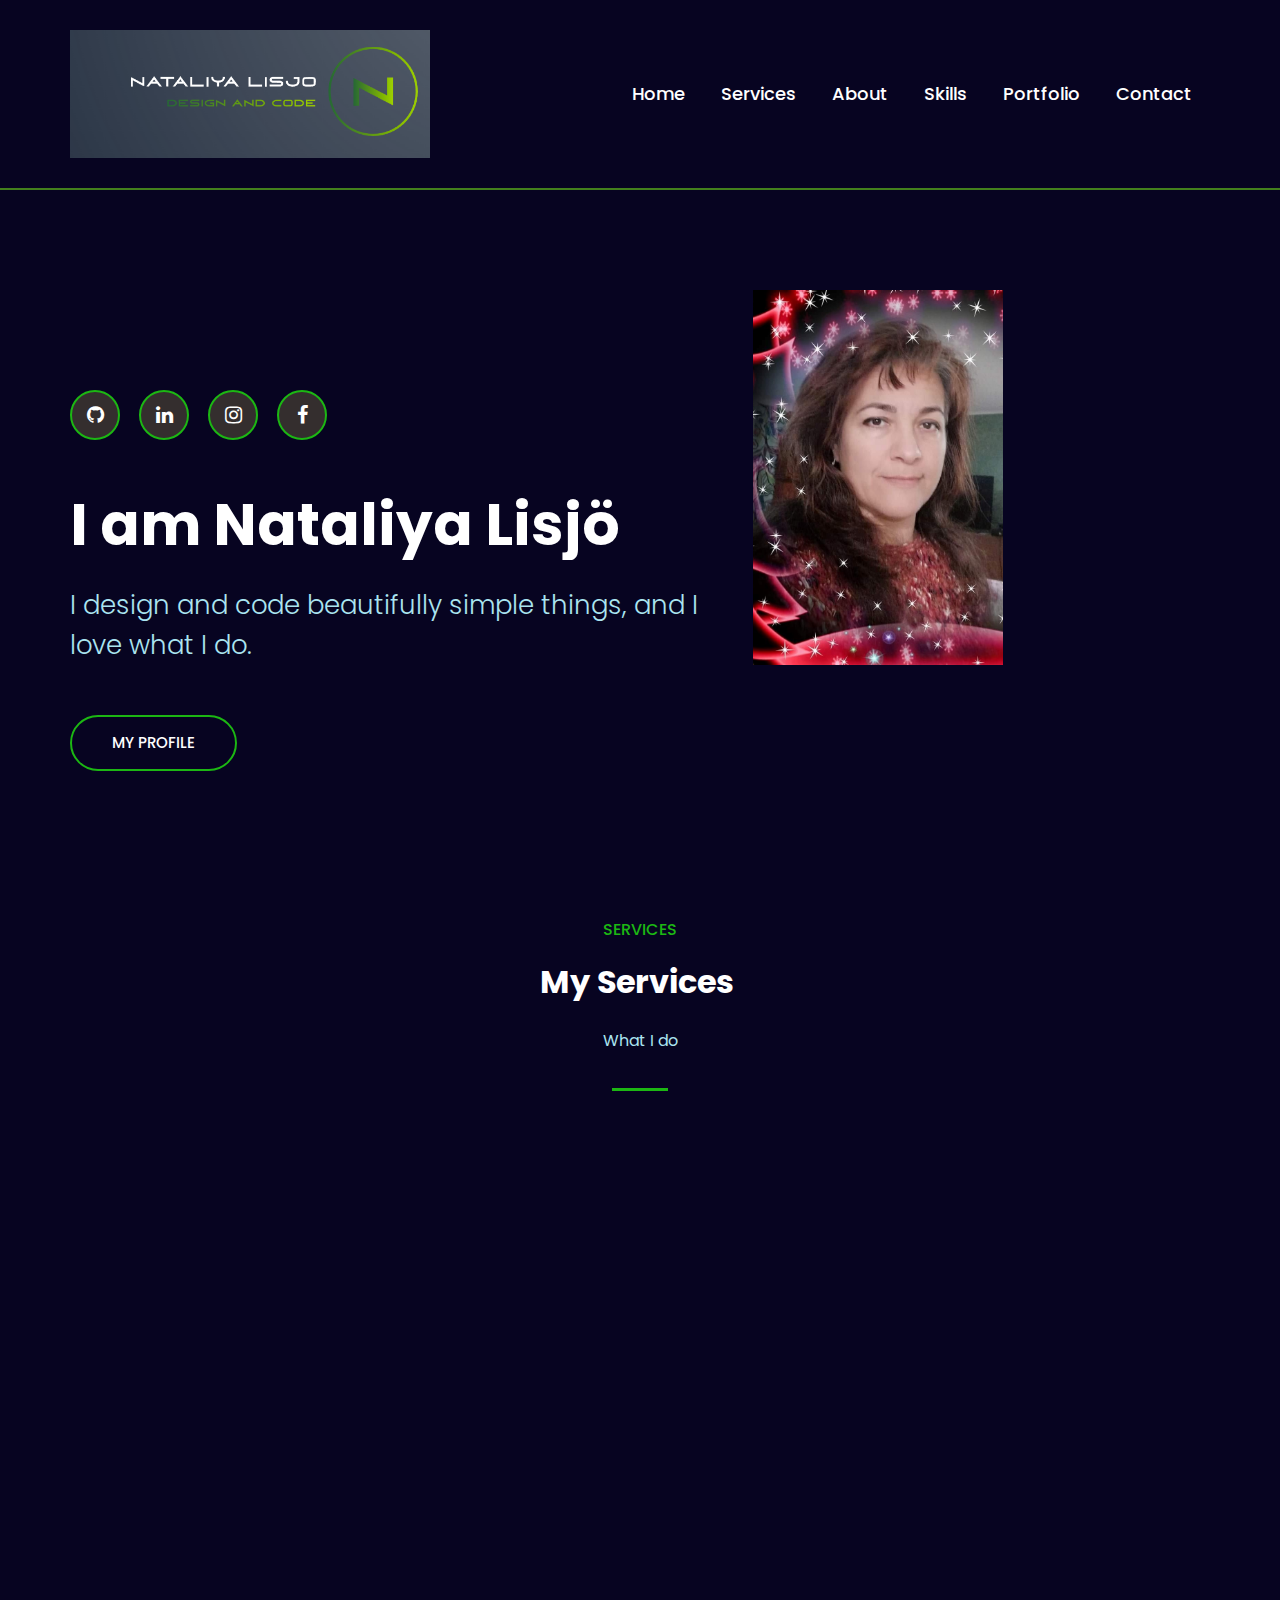
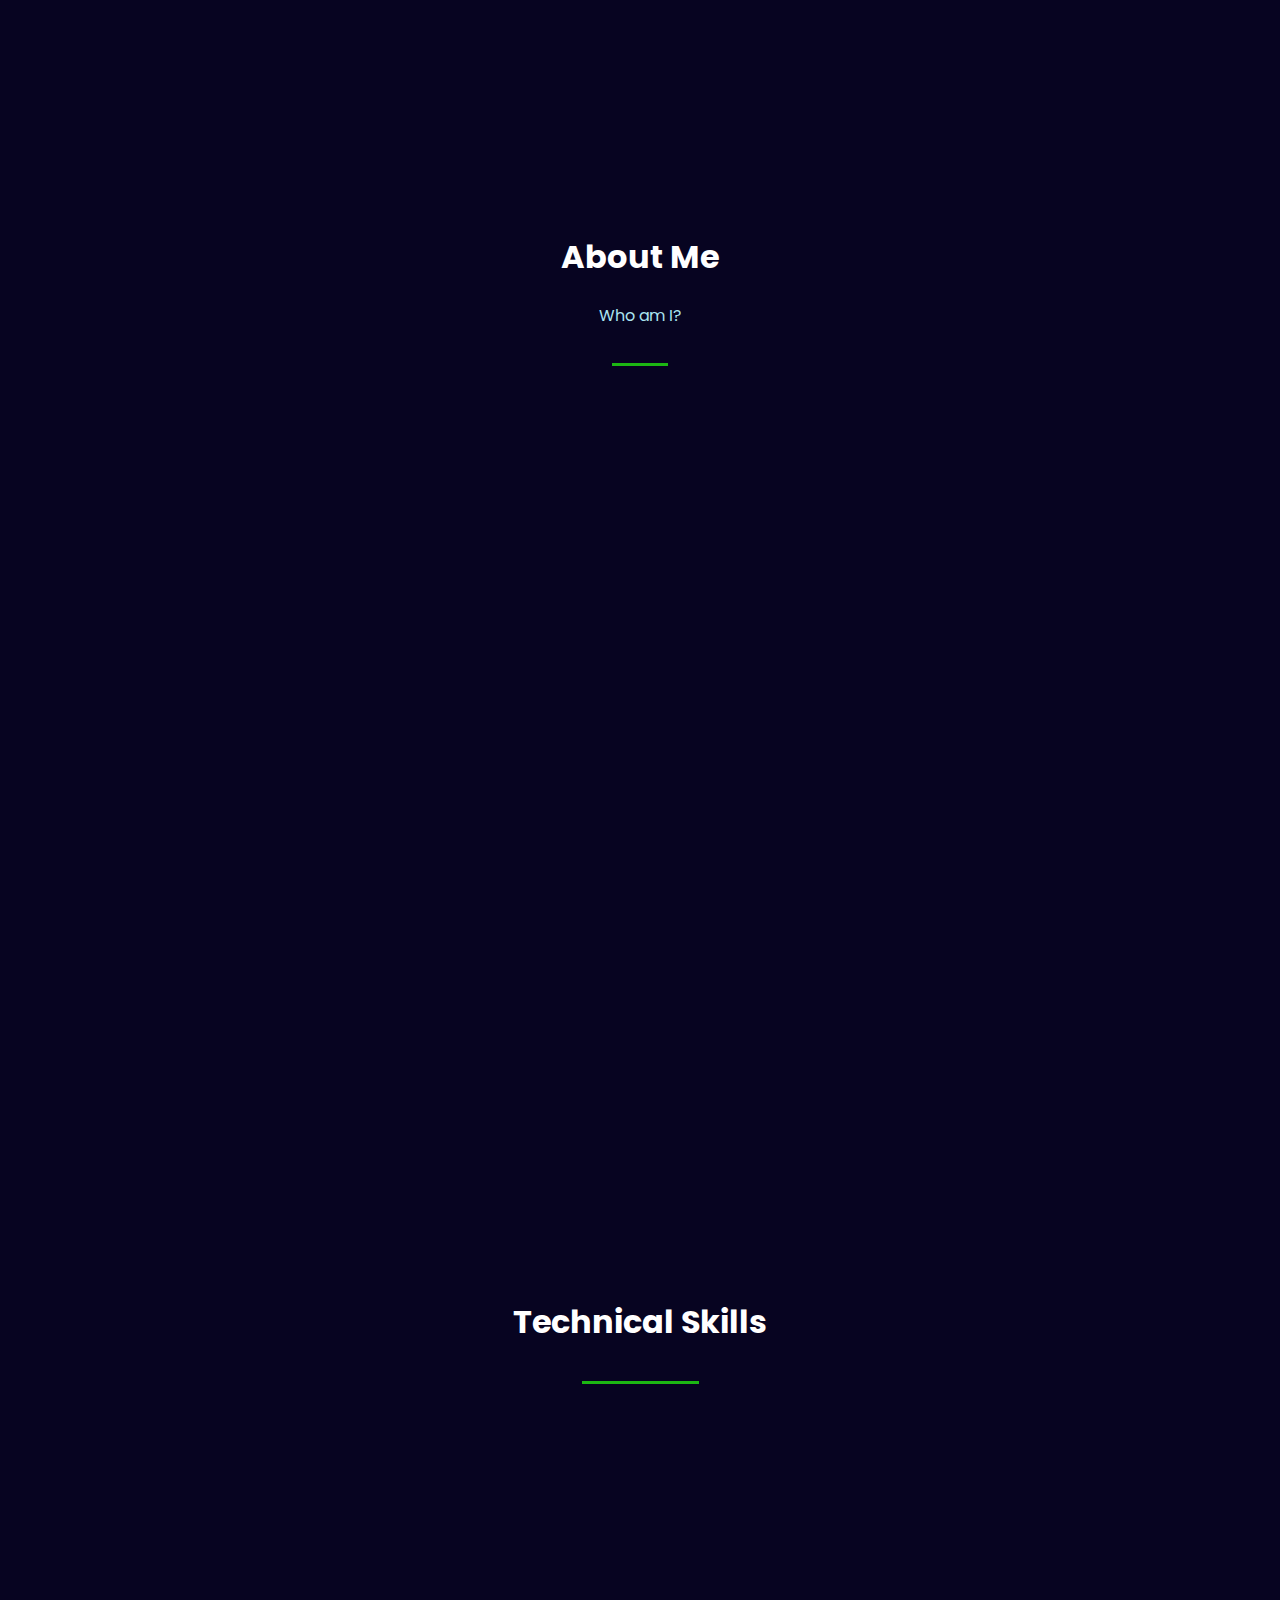
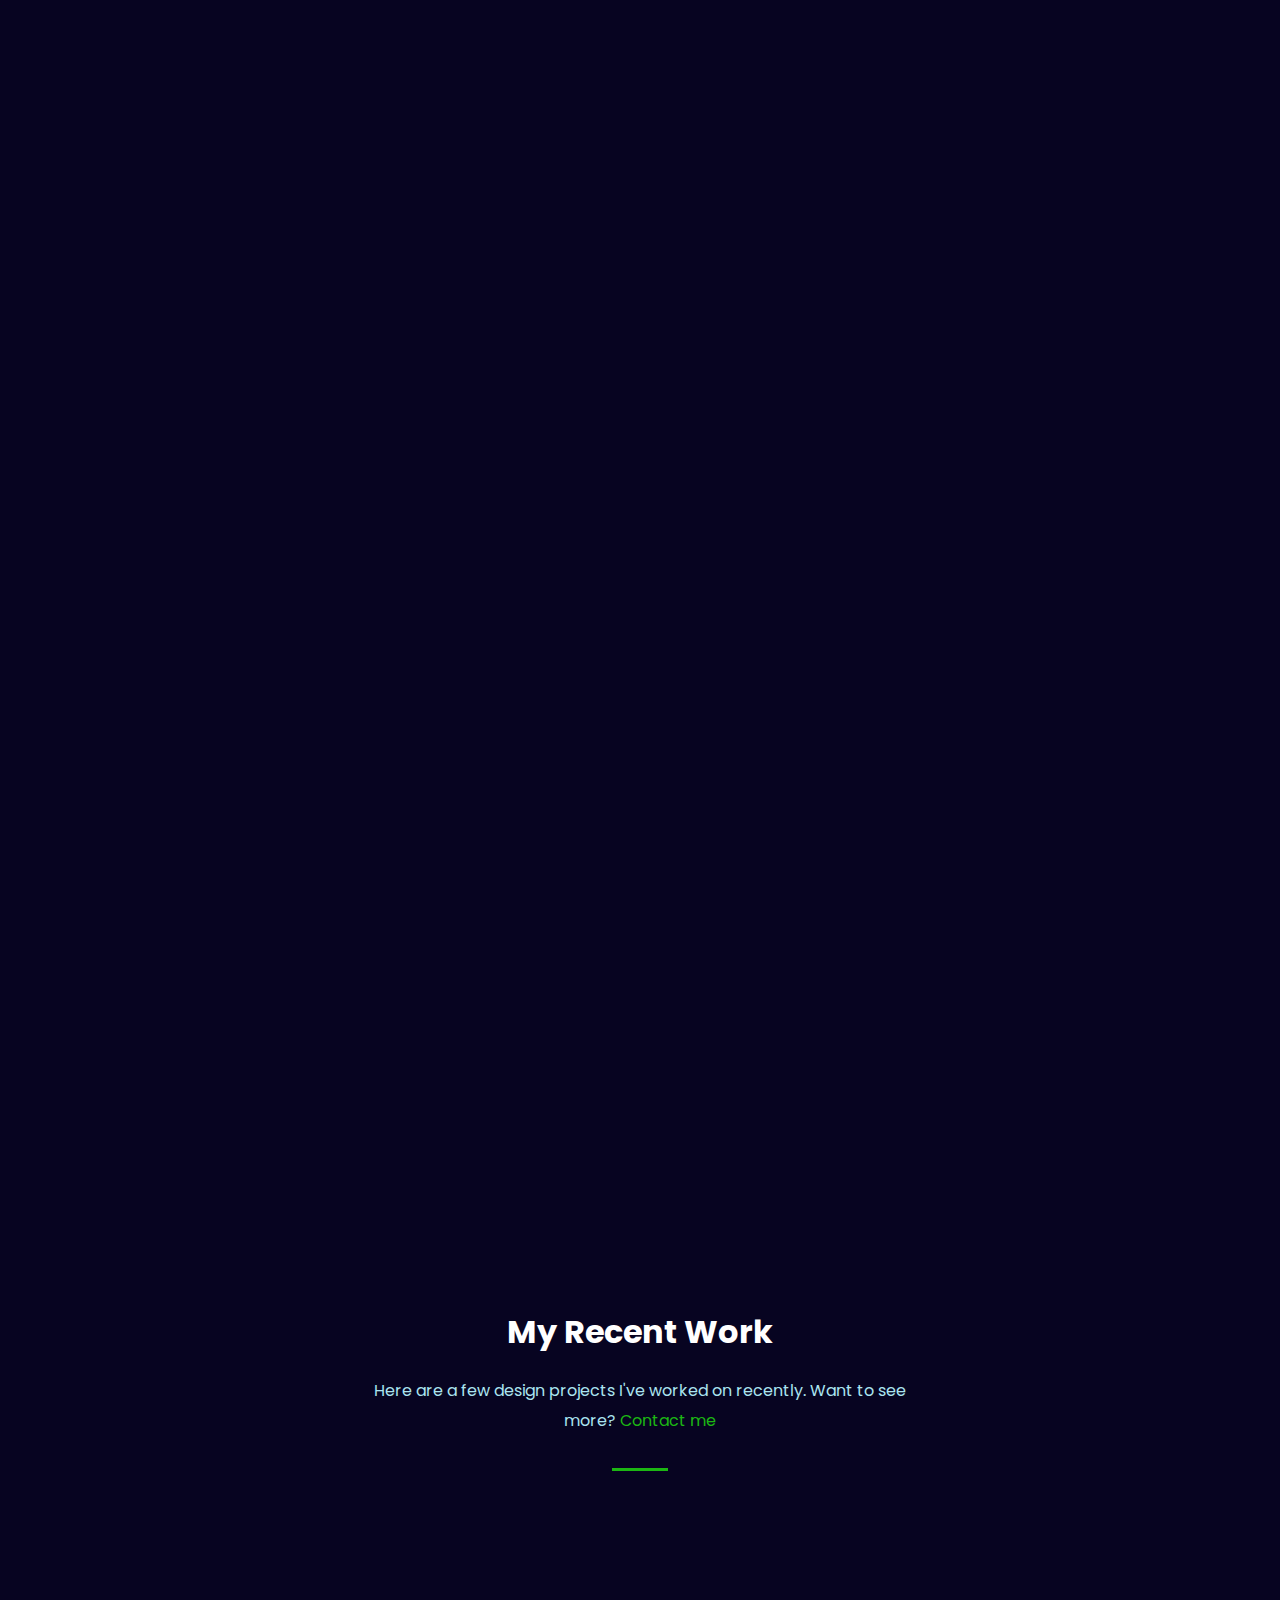
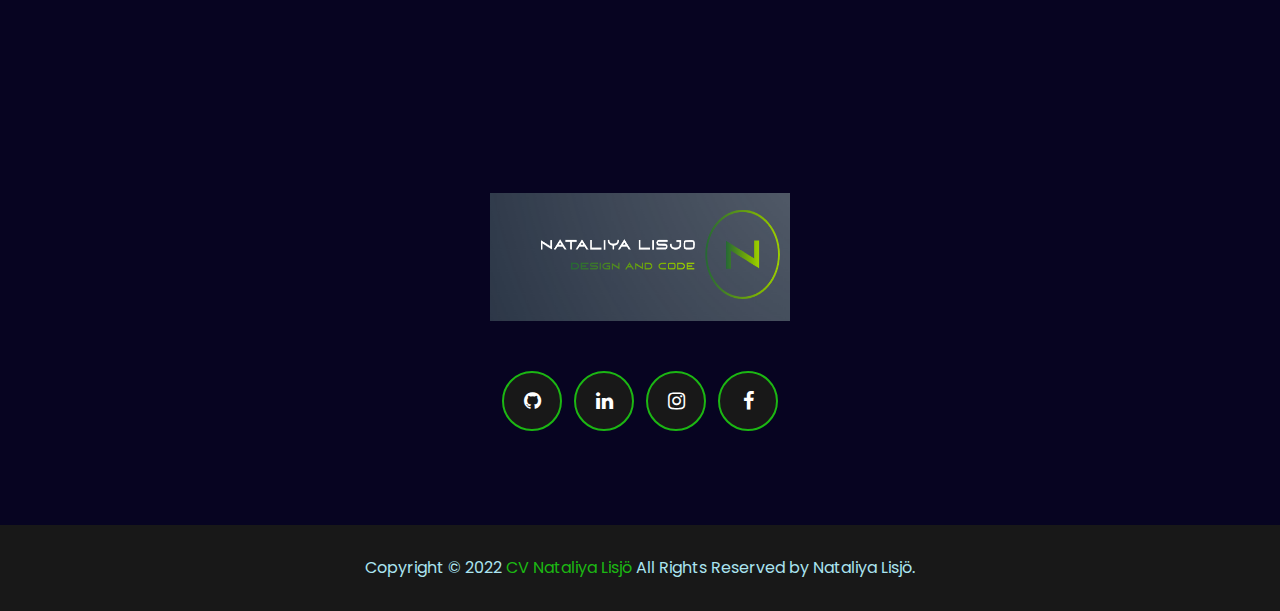
==== commit 06c9f0c5: "+" ====
--- a/index.html
+++ b/index.html
@@ -768,7 +768,7 @@
                  </div>
               </div>
            </div>
-           <div class="copyright-text">Copyright © 2020 <a href="#">Nataliya Lisjö.com</a> All Rights Reserved by Nataliya Lisjö.</div>
+           <div class="copyright-text">Copyright © 2022 <a href="https://cv-nataliya-lisjo.netlify.app/"> CV Nataliya Lisjö</a> All Rights Reserved by Nataliya Lisjö.</div>
         </footer>
 
         <div id="backtotop" style="display: none;"><i class="fa fa-arrow-circle-up"></i></div>
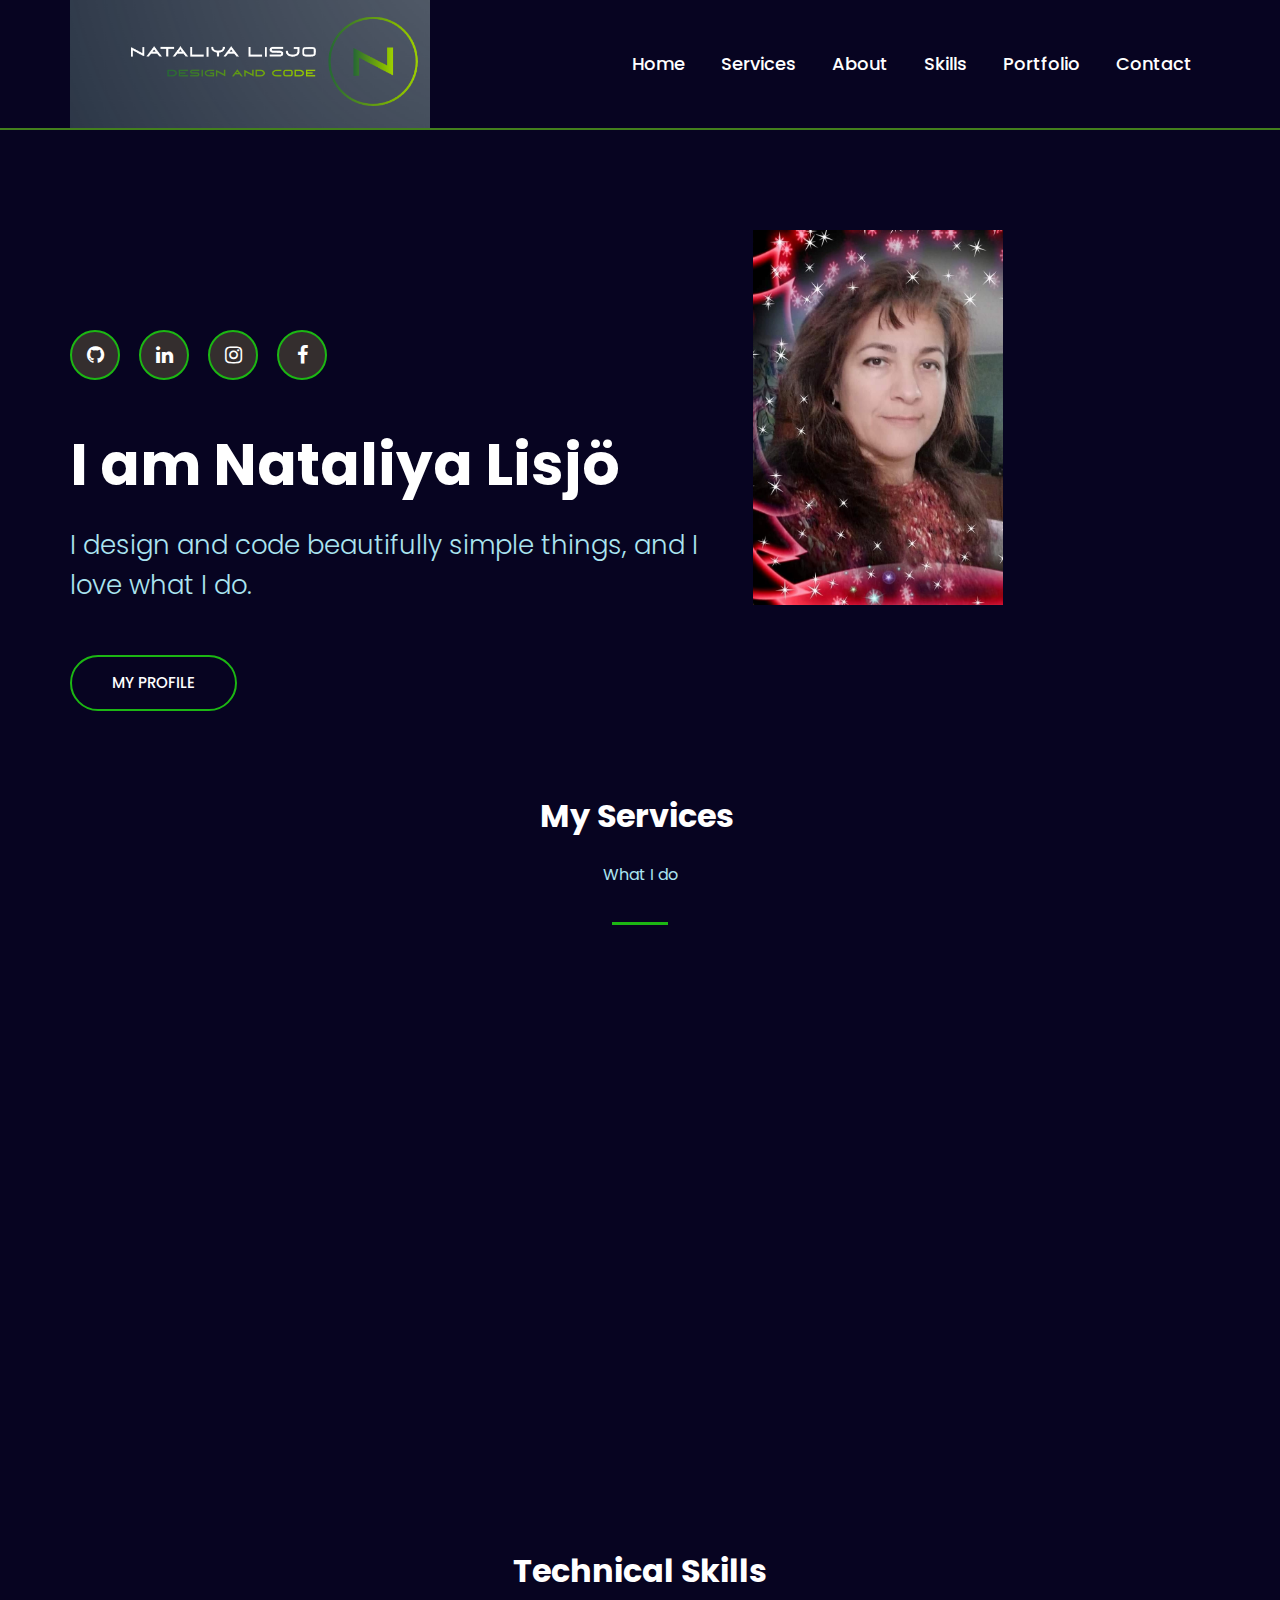
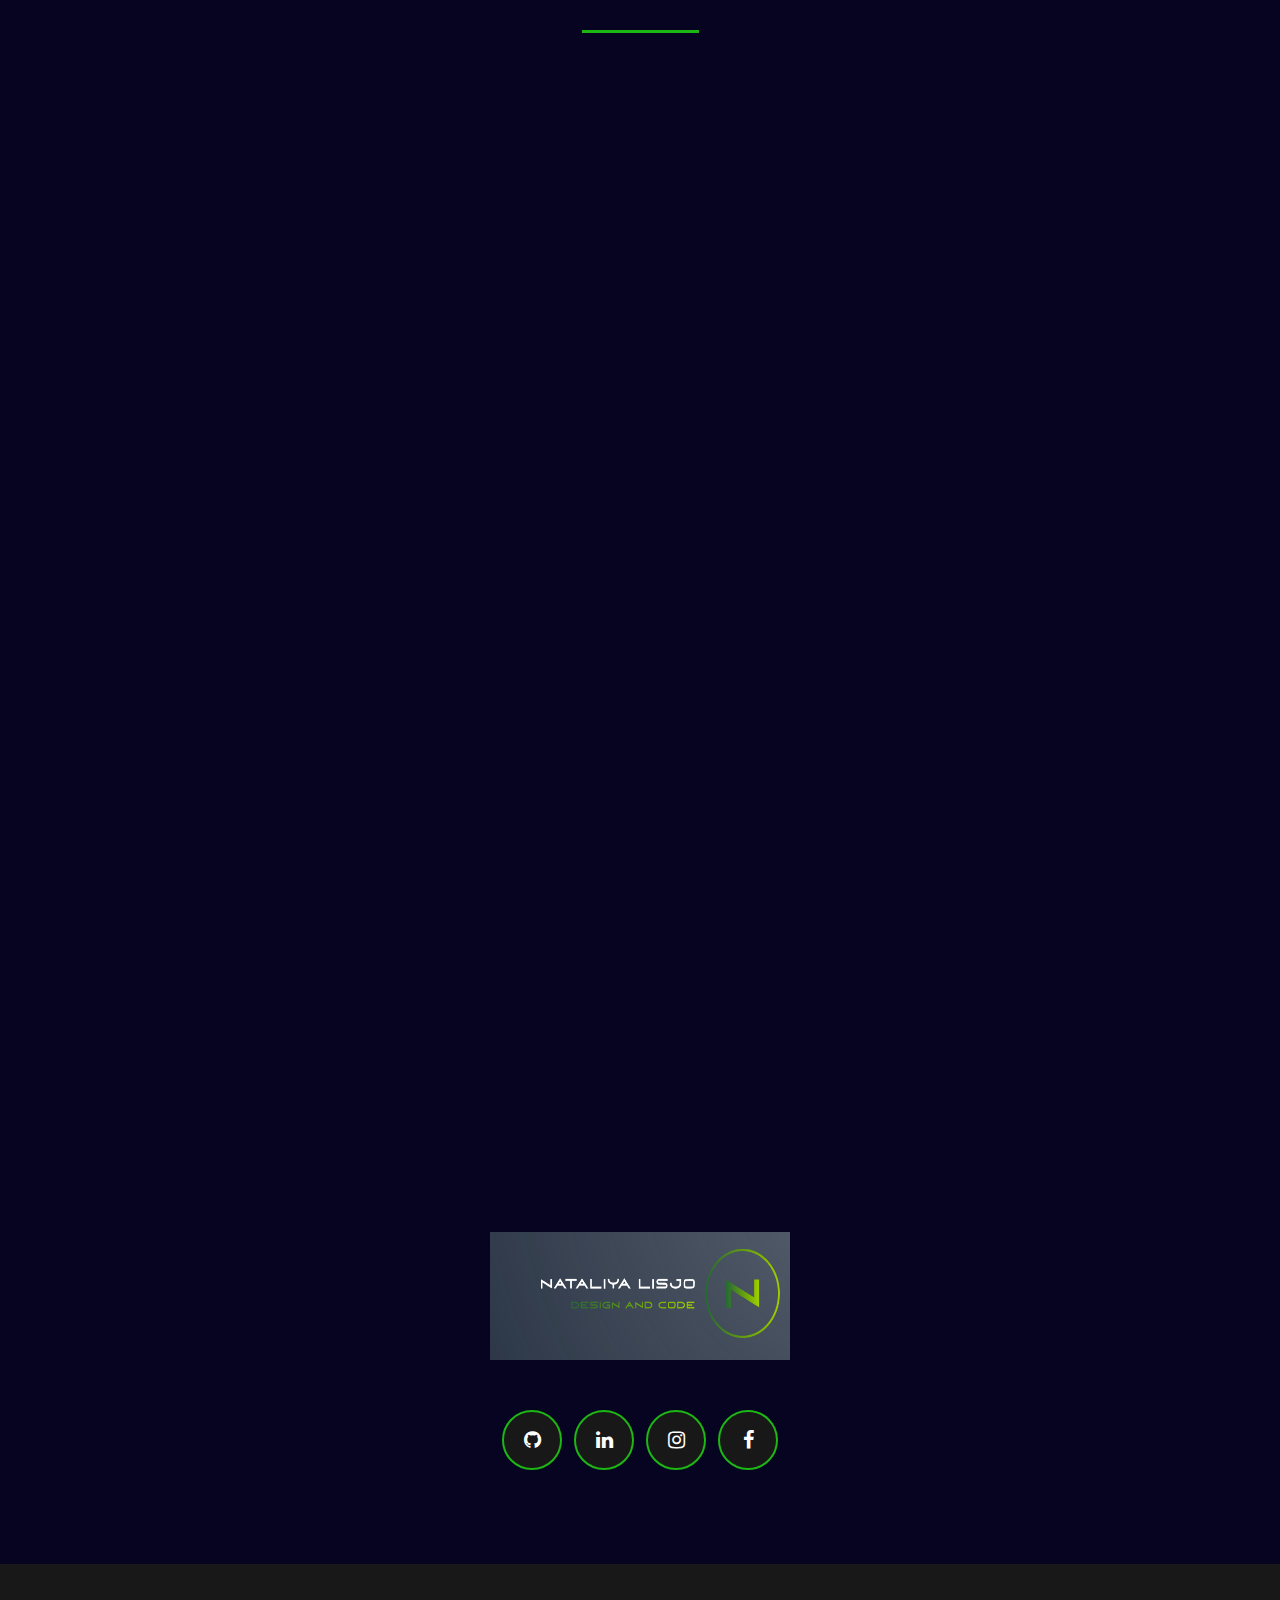
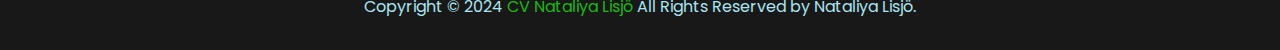
==== commit 44e05e9d: "pages" ====
--- a/index.html
+++ b/index.html
@@ -47,15 +47,16 @@
                     <ul id="menu-primary" class="navbar-nav ml-auto">
                        <li><a href="index.html" class="nav-link">Home</a></li>
                        <li><a href="index.html#services" class="nav-link">Services</a></li>
-                       <li><a href="index.html#about" class="nav-link">About</a></li>
+                       <li><a href="./about.html" class="nav-link">About</a></li>
                        <li><a href="index.html#tec-skill" class="nav-link">Skills</a></li>
-                       <li><a href="index.html#portfolio" class="nav-link">Portfolio</a></li>
-                       <li><a href="index.html#contact" class="nav-link">Contact</a></li>
+                       <li><a href="./portfolio.html" class="nav-link">Portfolio</a></li>
+                       <li><a href="./contact.html" class="nav-link">Contact</a></li>
                     </ul>
                  </div>
               </div>
            </nav>
         </header>
+        <!-- I am Nataliya Lisjö -->
         <section class="banner section-padding ">
            <div class="container">
               <div class="row">
@@ -86,13 +87,13 @@
               </div>
            </div>
         </section>
-
+        <!-- My Services -->
         <section id="services" class="section-padding ">
            <div class="container">
               <div class="row justify-content-center">
                  <div class="col-lg-6">
                     <div class="section-title underline">
-                       <span>Services</span>
+                    
                        <h2>My Services <span class="span-inline"></span></h2>
                        <p class="title-desc"> What I do</p>
                     </div>
@@ -172,65 +173,8 @@
            </div>
         </section>
 
-        <section id="about" class="section-padding ">
-           <div class="container">
-              <div class="row justify-content-center">
-                 <div class="col-lg-6">
-                    <div class="section-title underline">
-                       <h2>About Me</h2>
-                       <p class="title-desc"> Who am I?</p>
-                    </div>
-                 </div>
-              </div>
-              <div class="row">
-                 <div class="col-lg-5 text-center wow fadeInLeft" data-wow-delay="0.2s" style="visibility: visible; animation-delay: 0.2s; animation-name: fadeInLeft;">
-                    <img src="assets/images/me.jpg" title="me-01" alt="me-01" id="mepic">
-                 </div>
-                 <div class="col-lg-7 my-auto wow fadeInRight" data-wow-delay="0.2s" style="visibility: visible; animation-delay: 0.2s; animation-name: fadeInRight;">
-                    <h3><strong>Hi There</strong></h3>
-                    <div class="about-me-description">
-                       <p>My name is Nataliya and I am a  Full Stack Web Developer  . I enjoy creating things that live on the internet. My interest in web development started back in 2010 when I decided to build   a webpage for my webshop  . 
-
-                       <p>Fast-forward to today, I'v currently studying the vocational program Blockchain Web Developer at MediaInstitute , so during office hours I am either studying or honing my skills through a personal project.   My main focus these days is building accessible, webaplications from scratch.</p> 
-                        
-                        </p>
-                       <p>Otherwise, in my free time I like to play with dog  . I also meditate   to stay calm, avoid stress and be able to focus</p>
-                       <p>
-                        <em>"Meditation is like a gym in which you develop the powerful mental muscles of calm and insight." - Ajahn Brahm</em>
-                       </p>
-                    </div>
-                    <div class="row">
-                       <div class="col-lg-6">
-                          <div class="contact-info">
-                             <strong><span>Name:</span></strong>
-                             <p>Nataliya Lisjö</p>
-                          </div>
-                       </div>
-                       <div class="col-lg-6">
-                          <div class="contact-info">
-                             <strong><span>Email:</span></strong>
-                             <p>natlisjo@gmail.com</p>
-                          </div>
-                       </div>
-                       <div class="col-lg-6">
-                          <div class="contact-info">
-                             <strong><span>Phone:</span></strong>
-                             <p>+46 735 65 10 34</p>
-                          </div>
-                       </div>
-                       <div class="col-lg-6">
-                          <div class="contact-info">
-                             <strong><span>LinkedIn:</span></strong>
-                             <br>
-                             <a href="https://www.linkedin.com/in/nataliya-lisjö-75ba65157/"> Nataliya Lisjö</a>
-                          </div>
-                       </div>
-                    </div>
-                 </div>
-              </div>
-           </div>
-        </section>
-
+       
+        <!-- Technical Skills -->
         <section class="section-padding " id="tec-skill">
          <div class="container">
             <div class="row showoff">
@@ -309,7 +253,7 @@
            </div>
         </section>
 
-
+<!-- experience -->
         <section class="section-padding ">
             <div class="container">
                <div class="row showoff">
@@ -344,106 +288,7 @@
                </div>
             </div>
          </section>
-
-        <section id="portfolio" class="section-padding ">
-           <div class="container">
-              <div class="row justify-content-center">
-                 <div class="col-lg-6">
-                    <div class="section-title underline">
-                       <h2>My Recent Work<span class="span-inline"></span></h2>
-                       <p class="title-desc">Here are a few design projects I've worked on recently. Want to see more? <a href="index.html#contact" >Contact me</a></p>
-                    </div>
-                 </div>
-              </div>
-           </div>
-           <div class="container" >
-              <div class="row" >
-                 <div class="col-sm-12" >
-                    <div class="portfolio-filter wow fadeInUp" data-wow-delay="0.2s" style="visibility: visible; animation-delay: 0.2s; animation-name: fadeInUp;">
-                       <ul class="list-inline">
-                          <li class="select-cat list-inline-item active" data-filter="*">All Works</li>
-                          <li class="list-inline-item" data-filter=".branding">Backend</li>
-                          <li class="list-inline-item" data-filter=".design">Design</li>
-                          <li class="list-inline-item" data-filter=".web">Web</li>
-                       </ul>
-                    </div>
-                 </div>
-                 
-                 <div class="col-sm-12" >
-                    <div class="isotope_items row wow fadeInUp" data-wow-delay="0.4s" style="visibility: visible; animation-delay: 0.4s; animation-name: fadeInUp; position: relative; height: 1154.5px;" >
-
-                       <a href="assets/images/mf2.png" class="col-md-4 col-sm-4 col-xs-6 single_item art-direction" data-source="assets/images/mgf2.png" title="MovieFlix" style="position: absolute; left: 0px; top: 0px;" >
-                          <img src="assets\images\mf2.png" alt="MovieFlix" style="max-width: 100%;">
-                          <h6> Movieflix </h6>                          
-                          <div  class="single_item_content">
-                             <span>Website</span>   
-                          </div>
-                       </a>
-                       <!-- <a href="https://movieflix-show.netlify.app/"></a> -->
-
-                       <a href="assets/images/westcoast1.png" class="col-md-4 col-sm-4 col-xs-6 single_item art-direction" data-source="assets/images/westcoast1.png" title="WestCoastEducation" style="position: absolute; left: 0px; top: 0px;">
-                        <img src="assets/images/westcoast1.png" alt="westcoast" style="max-width: 100%;">
-                        <h6>WestCoastEducation</h6>
-                        <div class="single_item_content">
-                           <span>Webbsite</span>  
-                        </div>
-                     </a>
-                     <!-- <a href="https://westcoasteducation.netlify.app"></a> -->
-
-                       <!-- <a href="assets/images/p-2.jpg" class="col-md-4 col-sm-4 col-xs-6 single_item branding" data-source="assets/images/p-2.jpg" title="In Time" style="position: absolute; left: 390px; top: 0px;">
-                          <img src="assets/images/p-2.jpg" alt="In Time">
-                          <div class="single_item_content">
-                             <span>Branding</span>
-                             <h6>In Time</h6>
-                          </div>
-                       </a> -->
-                       <a href="assets/images/p-3.jpg" class="col-md-4 col-sm-4 col-xs-6 single_item design" data-source="assets/images/p-3.jpg" title="Mockup" style="position: absolute; left: 780px; top: 0px;">
-                          <img src="assets/images/p-3.jpg" alt="Mockup" style="max-width: 100%;">
-                          <div class="single_item_content">
-                             <span>Frontend Design</span>
-                             <h6>Portfolio web</h6>
-                          </div>
-                       </a>
-                       <!-- <a href="assets/images/p-4.jpg" class="col-md-4 col-sm-4 col-xs-6 single_item web" data-source="assets/images/p-4.jpg" title="Treasure" style="position: absolute; left: 0px; top: 361px;">
-                          <img src="assets/images/p-4.jpg" alt="Treasure">
-                          <div class="single_item_content">
-                             <span>Web</span>
-                             <h6>Treasure</h6>
-                          </div>
-                       </a>
-                       <a href="assets/images/p-5.jpg" class="col-md-4 col-sm-4 col-xs-6 single_item art-direction" data-source="assets/images/p-5.jpg" title="Daily Note" style="position: absolute; left: 780px; top: 390px;">
-                          <img src="assets/images/p-5.jpg" alt="Daily Note">
-                          <div class="single_item_content">
-                             <span>Art Direction</span>
-                             <h6>Daily Note</h6>
-                          </div>
-                       </a>
-                       <a href="assets/images/p-6.jpg" class="col-md-4 col-sm-4 col-xs-6 single_item branding" data-source="assets/images/p-6.jpg" title="Handcraft" style="position: absolute; left: 390px; top: 558px;">
-                          <img src="assets/images/p-6.jpg" alt="Handcraft">
-                          <div class="single_item_content">
-                             <span>Branding</span>
-                             <h6>Handcraft</h6>
-                          </div>
-                       </a>
-                       <a href="assets/images/p-7.jpg" class="col-md-4 col-sm-4 col-xs-6 single_item design" data-source="assets/images/p-7.jpg" title="Pencil" style="position: absolute; left: 0px; top: 593.5px;">
-                          <img src="assets/images/p-7.jpg" alt="Pencil">
-                          <div class="single_item_content">
-                             <span>Design</span>
-                             <h6>Pencil</h6>
-                          </div>
-                       </a>
-                       <a href="assets/images/p-8.jpg" class="col-md-4 col-sm-4 col-xs-6 single_item web" data-source="assets/images/p-8.jpg" title="Focus" style="position: absolute; left: 780px; top: 899.5px;">
-                          <img src="assets/images/p-8.jpg" alt="Focus">
-                          <div class="single_item_content">
-                             <span>Web</span>
-                             <h6>Focus</h6>
-                          </div>
-                       </a> -->
-                    </div>
-                 </div>
-              </div>
-           </div>
-        </section>
+     
 
         <!-- <section id="pricing" class="section-padding">
            <div class="container">
@@ -679,71 +524,7 @@
               </div>
            </div>
         </section> -->
-        <section id="contact"  class="section-padding">
-           <div class="container">
-              <div class="row justify-content-center">
-                 <div class="col-lg-6">
-                    <div class="section-title wow fadeInUp" data-wow-delay="0.2s" style="visibility: visible; animation-delay: 0.2s; animation-name: fadeInUp;">
-                       <span>Have Any Query?</span>
-                       <h2>Contact Me<span class="span-inline"></span></h2>
-                       <p class="title-desc">If you have any questions or are interested in working with me. Please contact me below</p>
-                    </div>
-                 </div>
-              </div>
-           </div>
-           <div class="container">
-              <div class="row">
-                 <div class="col-lg-4">
-                    <div class="address wow fadeInLeft" data-wow-delay="0.2s" style="visibility: visible; animation-delay: 0.2s; animation-name: fadeInLeft;">
-                       <a href="#">
-                          <i class="fa-fw fa fa-map-marker"></i>
-                          <span>Location</span>
-                          <p> Degerfors , Karlskoga, Örebro, Sweden</p>
-                       </a>
-                    </div>
-                 </div>
-                 <div class="col-lg-4 wow fadeInUp" data-wow-delay="0.2s" style="visibility: visible; animation-delay: 0.2s; animation-name: fadeInUp;">
-                    <div class="address">
-                       <a href="#">
-                          <i class="fa-fw fa fa-phone"></i>
-                          <span>Give me a call</span>
-                          <p>+46 735 65 10 34</p>
-                       </a>
-                    </div>
-                 </div>
-                 <div class="col-lg-4 wow fadeInRight" data-wow-delay="0.2s" style="visibility: visible; animation-delay: 0.2s; animation-name: fadeInRight;">
-                    <div class="address">
-                       <a href="#">
-                          <i class="fa-fw fa fa-envelope-o"></i>
-                          <span>Get in online</span>
-                          <p>natlisjo@gmail.com</p>
-                       </a>
-                    </div>
-                 </div>
-                 <div class="col-lg-12">
-                    <form id="contact-form" class="wow fadeInUp" data-wow-delay="0.4s"  style="visibility: visible; animation-delay: 0.4s; animation-name: fadeInUp;">
-                       <div class="contactform">
-                          <div class="row">
-                             <div class="col-lg-6">
-                                <input type="text" id="name" name="your-name"  placeholder="Your Name" required />
-                             </div>
-                             <div class="col-lg-6">
-                                <input type="email" id="email" name="email" aria-required="true" placeholder="Your Email" required  />
-                             </div>
-                             <div class="col-lg-12">
-                                <input type="text" id="subject" name="subject" aria-required="true" placeholder="Your Subject" required />
-                                <textarea id="message" name="textarea" aria-required="true" placeholder="Your Message" required></textarea>
-                                <input type="submit" value="Send Message" >
-<!-- 
-                                value="Send Message" class="wpcf7-form-control wpcf7-submit" action="#" method="post" -->
-                             </div>
-                          </div>
-                       </div>
-                    </form>
-                 </div>
-              </div>
-           </div>
-        </section>
+        
 
         <footer class="text-center">
            <div class="site-footer">
@@ -768,7 +549,7 @@
                  </div>
               </div>
            </div>
-           <div class="copyright-text">Copyright © 2022 <a href="https://cv-nataliya-lisjo.netlify.app/"> CV Nataliya Lisjö</a> All Rights Reserved by Nataliya Lisjö.</div>
+           <div class="copyright-text">Copyright © 2024 <a href="https://cv-nataliya-lisjo.netlify.app/"> CV Nataliya Lisjö</a> All Rights Reserved by Nataliya Lisjö.</div>
         </footer>
 
         <div id="backtotop" style="display: none;"><i class="fa fa-arrow-circle-up"></i></div>
--- a/assets/css/style.css
+++ b/assets/css/style.css
@@ -291,7 +291,7 @@
 }
 
 .section-padding {
-    padding: 130px 0;
+    padding: 70px 0;
 }
 
 .contact-info span {
@@ -302,11 +302,11 @@
 Navigation 
 ==================================== */
 body.admin-bar .fixed-top {
-    /* top: 28px; */
+     top: 28px; 
 }
 
 .navbar {
-    padding: 30px 0;
+    padding: 0 0;
     border-bottom: 2px solid #43801d;
 }
 
@@ -834,6 +834,11 @@
 .isotope_items .single_item img {
     border-radius: 6px;
 }
+.isotope_item   {
+   border: #43801d 1px solid;
+   
+}
+ 
 
 .isotope_items .single_item_content {
     -webkit-transform: scale(0);
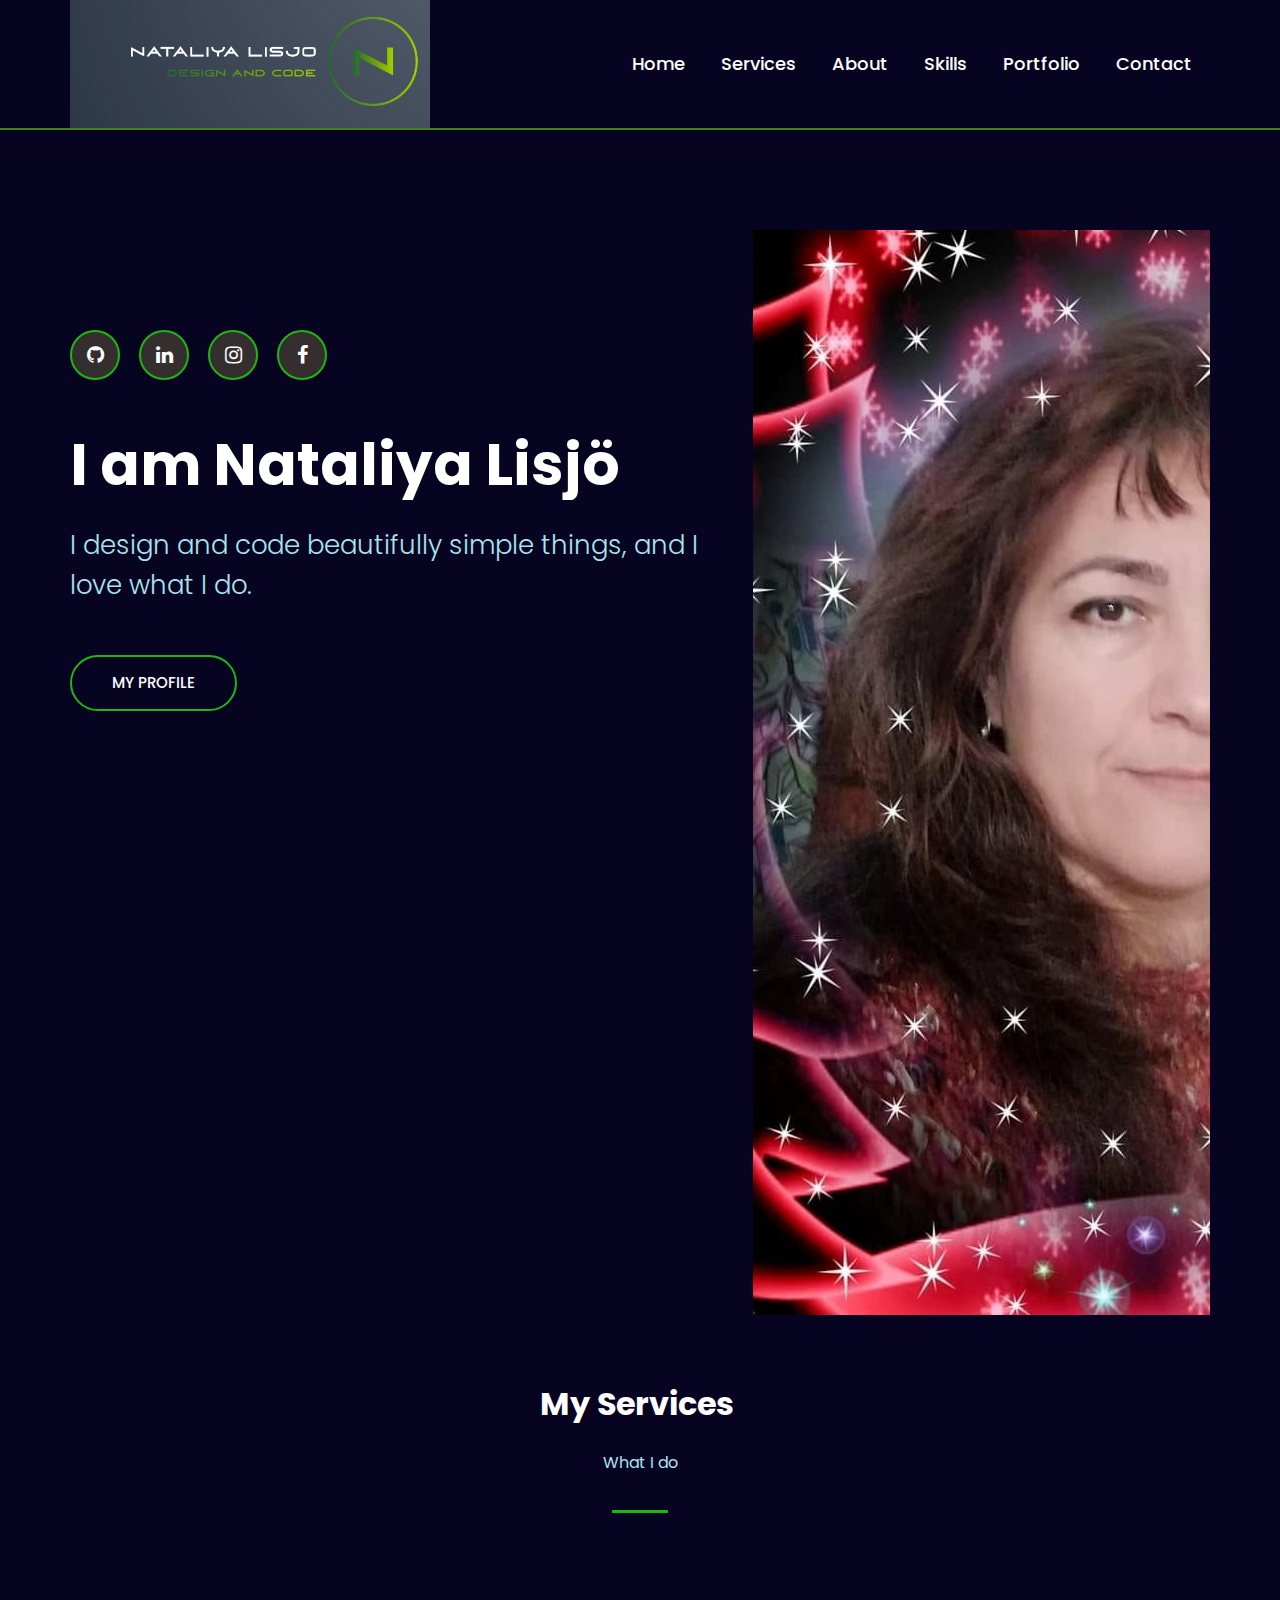
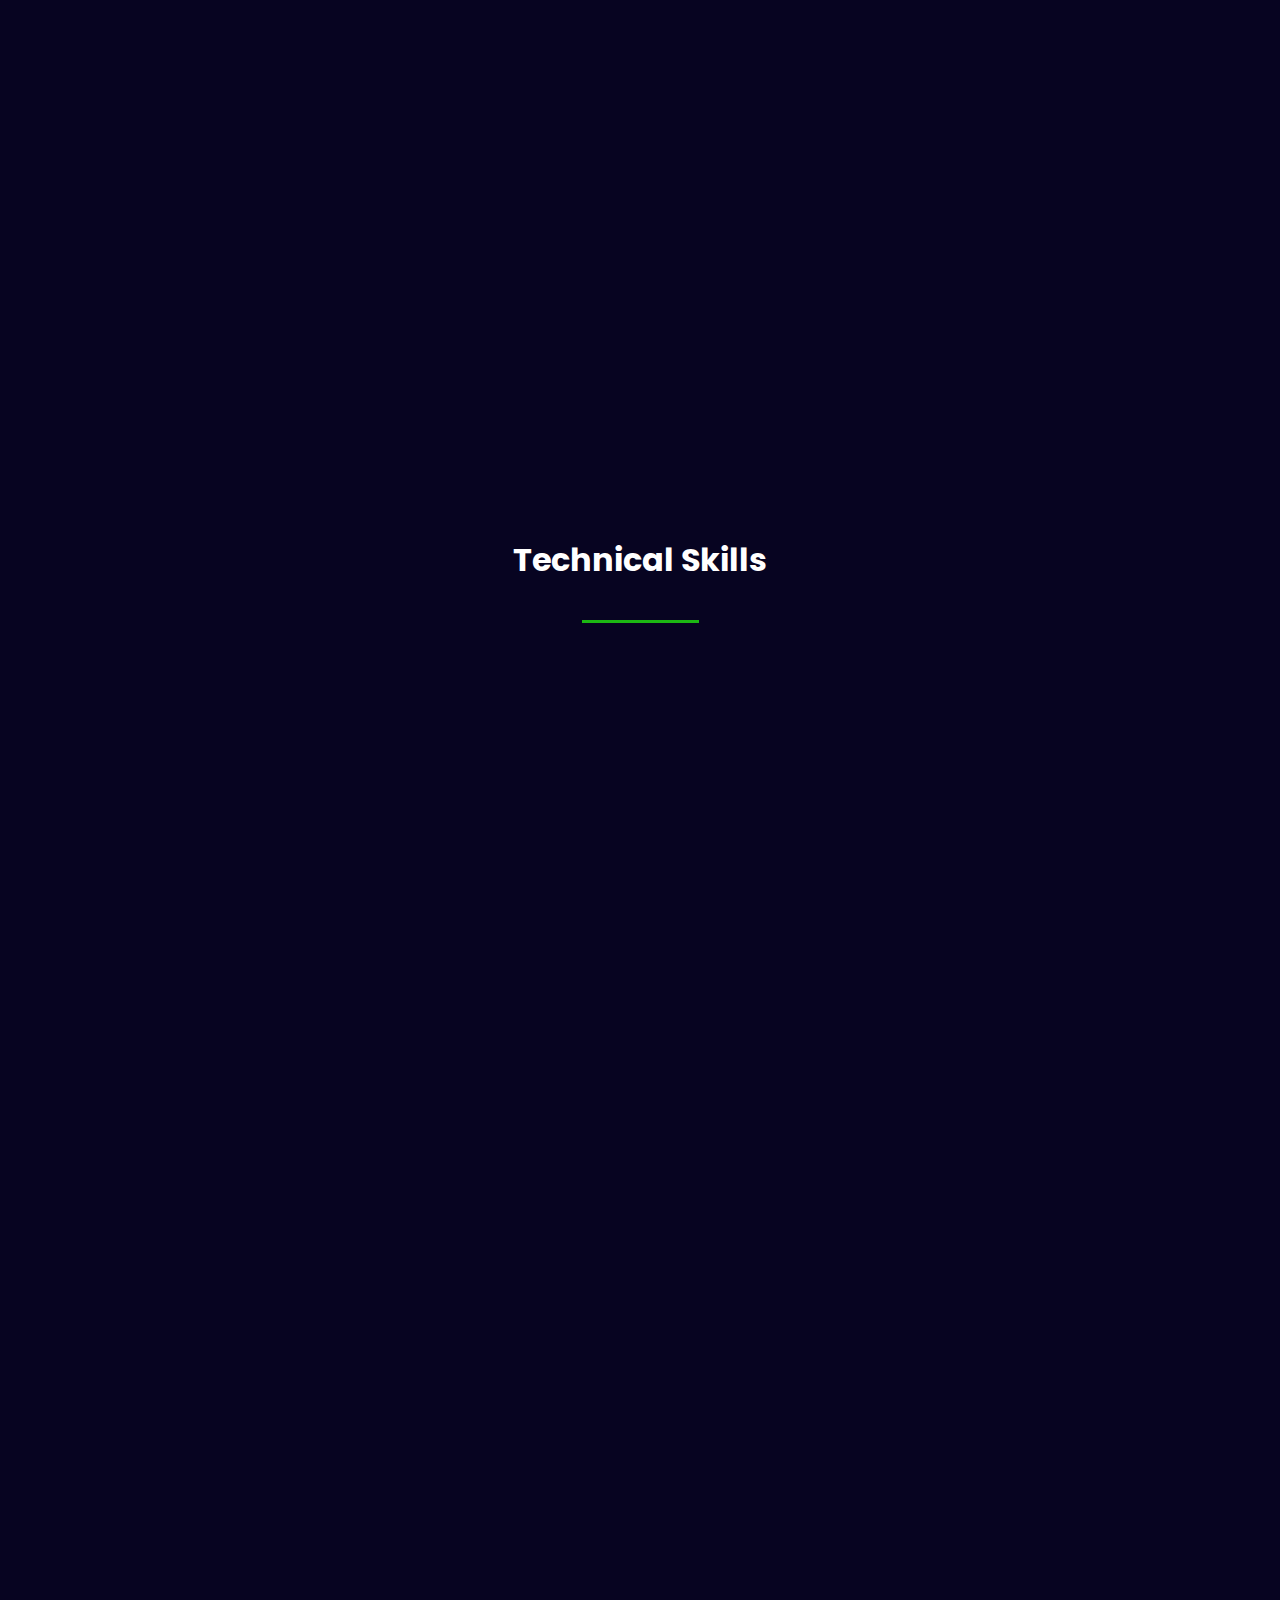
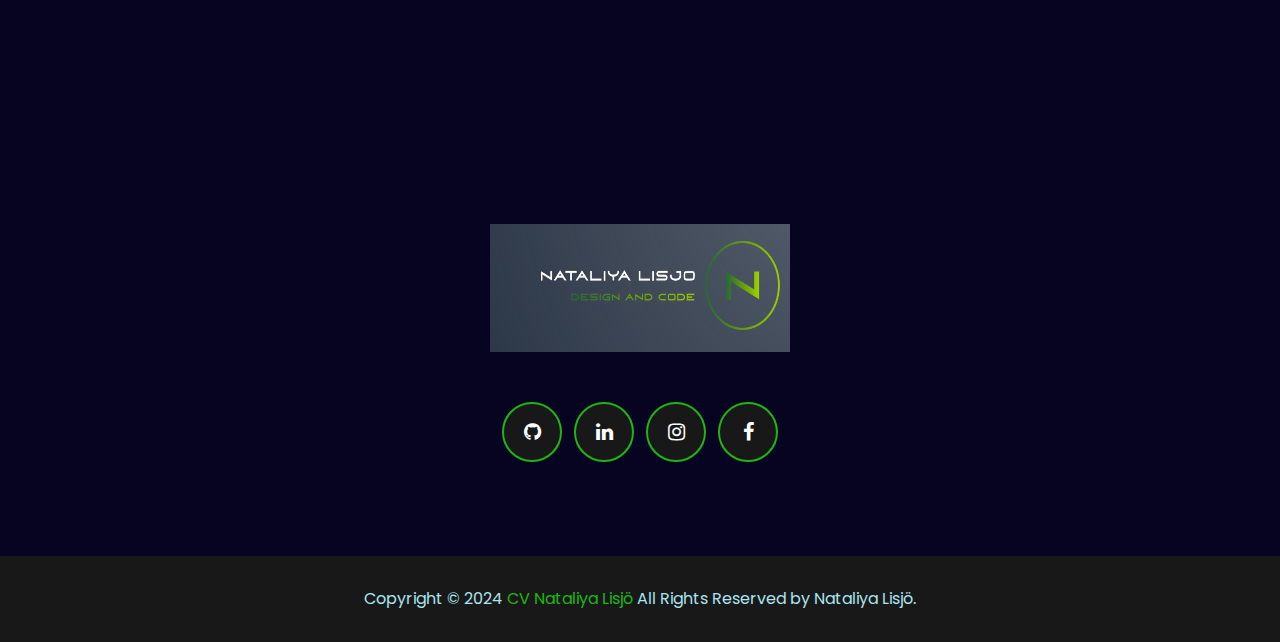
==== commit 3de70324: "adds" ====
--- a/index.html
+++ b/index.html
@@ -1,3 +1,5 @@
+<!DOCTYPE html>
+<html lang="en">
 <head>
 
     <meta charset="utf-8">
@@ -7,9 +9,13 @@
     <link rel="icon" href="assets\images\android-chrome-192x192.png" sizes="192x192">
     <!-- <link rel="apple-touch-icon-precomposed" href="assets/images/thumbnail.png"> -->
     
-
+<!-- 
     <link href="https://fonts.googleapis.com/css?family=Poppins:100,200,300,400,500,600,700,800,900&;display=swap" rel="stylesheet">
-    <script src="https://ajax.googleapis.com/ajax/libs/jquery/3.5.1/jquery.min.js"></script>
+    <script src="https://ajax.googleapis.com/ajax/libs/jquery/3.5.1/jquery.min.js"></script> -->
+    <link rel="preconnect" href="https://fonts.googleapis.com">
+    <link rel="preconnect" href="https://fonts.gstatic.com" crossorigin>
+    <link href="https://fonts.googleapis.com/css2?family=Poppins:ital,wght@0,100;0,200;0,300;0,400;0,500;0,600;0,700;0,800;0,900;1,100;1,200;1,300;1,400;1,500;1,600;1,700;1,800;1,900&display=swap" rel="stylesheet">
+
     <link rel="stylesheet" href="https://stackpath.bootstrapcdn.com/font-awesome/4.7.0/css/font-awesome.min.css">
     <link rel="stylesheet" href="assets/css/plugins.css">
     <link rel="stylesheet" href="assets/css/color.css">
@@ -20,8 +26,8 @@
  
 
 
-    </head>
-    <body>
+</head>
+<body>
         <div id="preloader" style="display: none;">
            <div class="spinner">
               <div class="uil-ripple-css" style="transform:scale(0.29);">
@@ -558,5 +564,6 @@
         <script src="assets/js/plugins.js"></script>
         <script src="assets/js/main.js"></script>
         <script src="assets/js/form.js"></script>
-     </body>
+</body>
+</html>
      